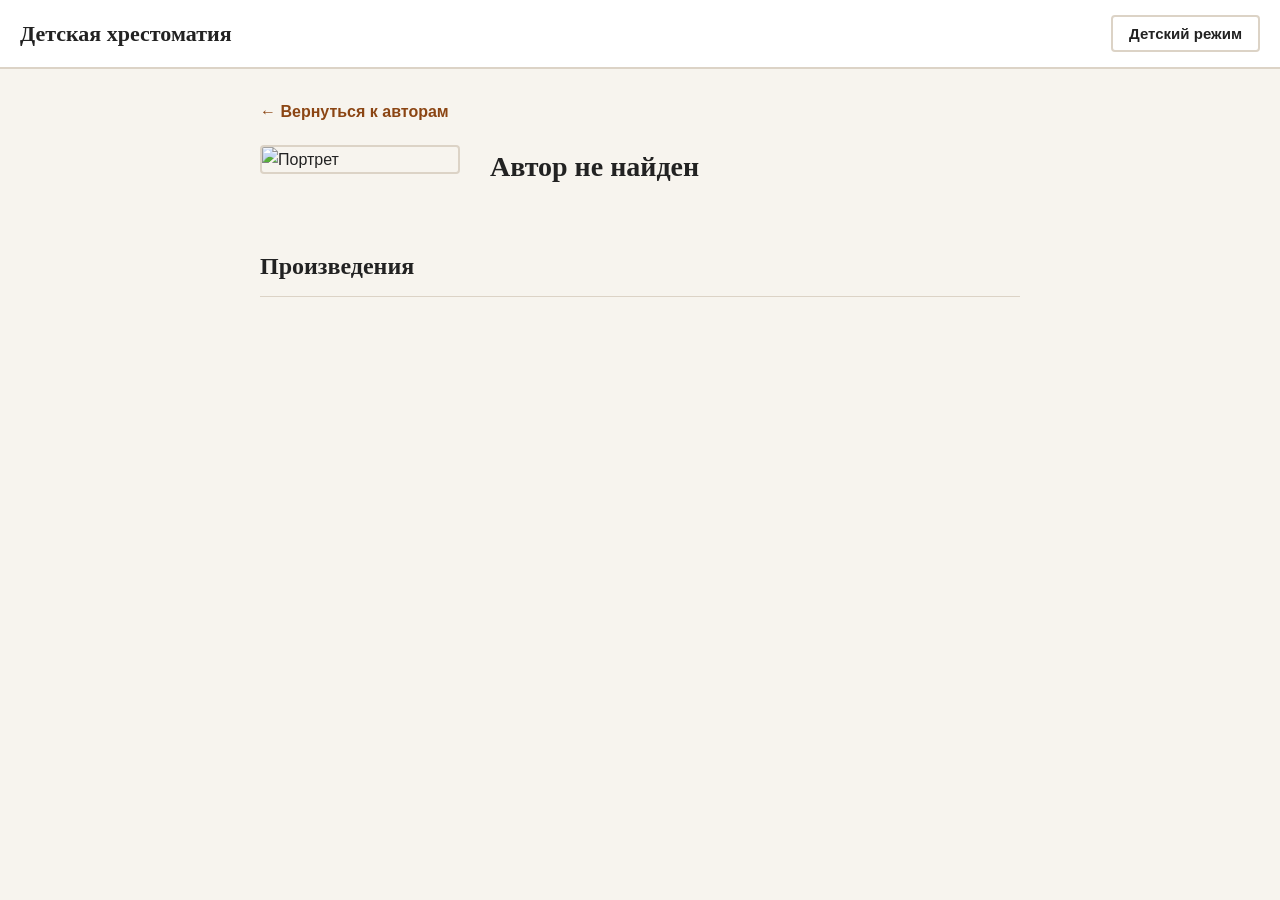
==== item.html @ 941e9855 "yyt" ====
<!DOCTYPE html>
<html lang="ru">
<head>
  <meta charset="UTF-8">
  <meta name="viewport" content="width=device-width, initial-scale=1.0">
  <title>Автор · Детская хрестоматия</title>
  <link rel="stylesheet" href="style.css">
</head>
<body>
  <header class="topbar">
    <a href="index.html" class="logo">Детская хрестоматия</a>
    <div class="topbar-actions">
      <button id="kidsToggle" class="btn btn-toggle">Детский режим</button>
    </div>
  </header>

  <main class="container writer-container">
    <a href="index.html" class="back-link">← Вернуться к авторам</a>

    <section class="writer-header">
      <img id="authorImg" src="" alt="Портрет" class="writer-portrait">
      <div class="writer-info">
        <h1 id="authorName"></h1>
        <p id="authorYears" class="writer-years"></p>
        <p id="authorBio" class="writer-bio"></p>
      </div>
    </section>

    <h2 class="works-title">Произведения</h2>
    <section id="authorWorks" class="catalog"></section>
  </main>

  <script src="core.js"></script>
  <script src="item.js"></script>
</body>
</html>
---- style.css ----
:root {
  --bg: #f7f4ee;
  --surface: #ffffff;
  --text: #222222;
  --muted: #666666;
  --accent: #8b4513;
  --accent-soft: #f4e8d8;
  --border: #dcd3c6;
  --radius: 4px;
  --font-body: 'Georgia', serif;
  --font-ui: 'Arial', sans-serif;
  --reader-size: 20px;
}

body.kids {
  --bg: #e6f2ff;
  --surface: #ffffff;
  --text: #1a1a1a;
  --muted: #444444;
  --accent: #d32f2f;
  --accent-soft: #ffebee;
  --border: #b3d4f0;
  --radius: 12px;
  --font-body: 'Comic Sans MS', sans-serif;
  --font-ui: 'Arial', sans-serif;
  --reader-size: 22px;
}

* { box-sizing: border-box; }
body {
  margin: 0;
  background-color: var(--bg);
  color: var(--text);
  font-family: var(--font-ui);
  line-height: 1.6;
}
a { text-decoration: none; color: inherit; }

.topbar {
  display: flex; align-items: center; justify-content: space-between;
  padding: 15px 20px; background: var(--surface);
  border-bottom: 2px solid var(--border); position: sticky; top: 0; z-index: 10;
}
.logo { font-family: var(--font-body); font-size: 22px; font-weight: bold; color: var(--text); }

.btn {
  font-family: var(--font-ui); font-size: 15px; padding: 8px 16px;
  border: 2px solid var(--border); background: var(--surface); color: var(--text);
  border-radius: var(--radius); cursor: pointer; transition: all .2s;
}
.btn:hover { border-color: var(--accent); }
.btn-primary { background: var(--accent); color: #fff; border-color: var(--accent); }
.btn-toggle { font-weight: bold; }
body.kids .btn-toggle { background: var(--accent-soft); border-color: var(--accent); }
.btn-round { width: 40px; height: 40px; border-radius: 50%; padding: 0; font-weight: bold; }

.container { max-width: 1000px; margin: 0 auto; padding: 30px 20px 60px; }

.hero { text-align: center; margin-bottom: 30px; }
.hero h1 { font-family: var(--font-body); font-size: 32px; margin: 10px 0; color: var(--text); }
.hero-sub { color: var(--muted); }

.authors-grid { display: grid; grid-template-columns: repeat(auto-fill, minmax(280px, 1fr)); gap: 20px; }
.author-card {
  display: flex; align-items: center; gap: 15px; background: var(--surface);
  border: 1px solid var(--border); border-radius: var(--radius); padding: 15px;
  transition: transform .2s;
}
.author-card:hover { transform: translateY(-2px); }
.author-thumb { width: 80px; height: 80px; border-radius: 50%; object-fit: cover; border: 2px solid var(--border); flex-shrink: 0; }
.author-card-info h2 { font-family: var(--font-body); font-size: 18px; margin: 0 0 5px; }
.author-card-info p { margin: 0; font-size: 14px; color: var(--muted); }

.catalog { display: grid; grid-template-columns: repeat(auto-fill, minmax(250px, 1fr)); gap: 20px; }
.card {
  display: block; background: var(--surface); border: 1px solid var(--border);
  border-radius: var(--radius); padding: 20px; color: var(--text);
  transition: transform .2s;
}
.card:hover { transform: translateY(-2px); border-color: var(--accent); }
.card-badge { display: inline-block; font-size: 12px; font-weight: bold; background: var(--accent-soft); color: var(--accent); padding: 4px 10px; border-radius: 4px; margin-bottom: 12px; }
.card-title { font-family: var(--font-body); font-size: 20px; margin: 0 0 8px; }
.card-desc { font-size: 14px; color: var(--muted); margin: 0; }

.writer-container { max-width: 800px; }
.back-link { display: inline-block; margin-bottom: 20px; color: var(--accent); font-weight: bold; }
.back-link:hover { text-decoration: underline; }
.writer-header { display: flex; gap: 30px; align-items: flex-start; margin-bottom: 40px; }
.writer-portrait { width: 200px; height: auto; border-radius: var(--radius); border: 2px solid var(--border); flex-shrink: 0; }
.writer-info h1 { font-family: var(--font-body); font-size: 28px; margin-top: 0; margin-bottom: 10px; }
.writer-years { font-size: 18px; color: var(--muted); margin-bottom: 15px; font-style: italic; }
.writer-bio { font-size: 16px; line-height: 1.7; text-indent: 1.5em; }
.works-title { font-family: var(--font-body); font-size: 24px; margin-top: 30px; margin-bottom: 20px; border-bottom: 1px solid var(--border); padding-bottom: 10px; }

.reader-container { max-width: 720px; }
.reader { background: var(--surface); border: 1px solid var(--border); border-radius: var(--radius); padding: 40px; }
.reader h1 { font-family: var(--font-body); font-size: 30px; margin: 0 0 10px; text-align: center; }
.reader-author { font-size: 18px; color: var(--muted); margin: 0 0 5px; font-style: italic; text-align: center; }
.reader-meta { font-size: 14px; color: var(--accent); margin: 0 0 25px; text-align: center; font-weight: bold; text-transform: uppercase; }
.reader-toolbar { display: flex; flex-wrap: wrap; gap: 10px; align-items: center; padding: 15px 0; border-top: 1px solid var(--border); border-bottom: 1px solid var(--border); margin-bottom: 30px; }
.font-controls { margin-left: auto; display: flex; gap: 8px; }
.reader-text { font-family: var(--font-body); font-size: var(--reader-size); line-height: 1.8; white-space: pre-wrap; }
.reader-text p { margin: 0 0 1.2em; text-indent: 1.5em; }
body.kids .reader-text p { text-indent: 0; }
.reader-text.poem { text-indent: 0; text-align: left; padding-left: 20px; }
.reader-text.poem p { text-indent: 0; margin: 0 0 0.5em; }
.questions { margin-top: 40px; padding-top: 20px; border-top: 1px solid var(--border); }
.questions h2 { font-family: var(--font-body); font-size: 22px; margin: 0 0 15px; }
.questions ol { padding-left: 20px; }
.questions li { font-size: 16px; line-height: 1.6; margin-bottom: 10px; }
.reader-footer { text-align: center; margin-top: 40px; }
.hidden { display: none; }

@media (max-width: 600px) {
  .writer-header { flex-direction: column; align-items: center; text-align: center; }
  .writer-bio { text-indent: 0; text-align: left; }
  .writer-portrait { width: 160px; }
  .reader { padding: 20px; }
}
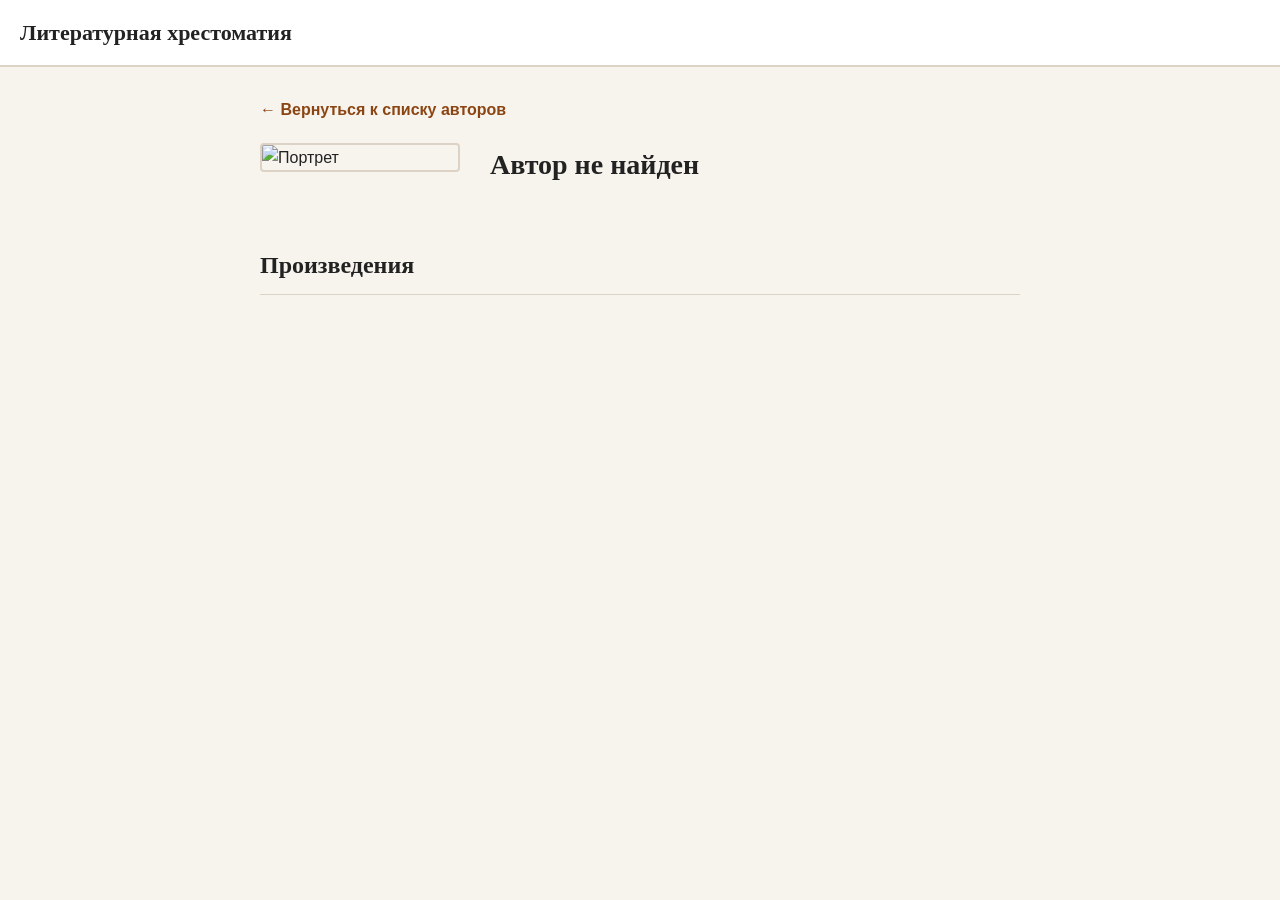
==== commit 12a3e3fb: "Update item.html" ====
--- a/item.html
+++ b/item.html
@@ -3,19 +3,16 @@
 <head>
   <meta charset="UTF-8">
   <meta name="viewport" content="width=device-width, initial-scale=1.0">
-  <title>Автор · Детская хрестоматия</title>
+  <title>Автор · Литературная хрестоматия</title>
   <link rel="stylesheet" href="style.css">
 </head>
 <body>
   <header class="topbar">
-    <a href="index.html" class="logo">Детская хрестоматия</a>
-    <div class="topbar-actions">
-      <button id="kidsToggle" class="btn btn-toggle">Детский режим</button>
-    </div>
+    <a href="index.html" class="logo">Литературная хрестоматия</a>
   </header>
 
   <main class="container writer-container">
-    <a href="index.html" class="back-link">← Вернуться к авторам</a>
+    <a href="index.html" class="back-link">← Вернуться к списку авторов</a>
 
     <section class="writer-header">
       <img id="authorImg" src="" alt="Портрет" class="writer-portrait">
@@ -33,4 +30,4 @@
   <script src="core.js"></script>
   <script src="item.js"></script>
 </body>
-</html>+</html>
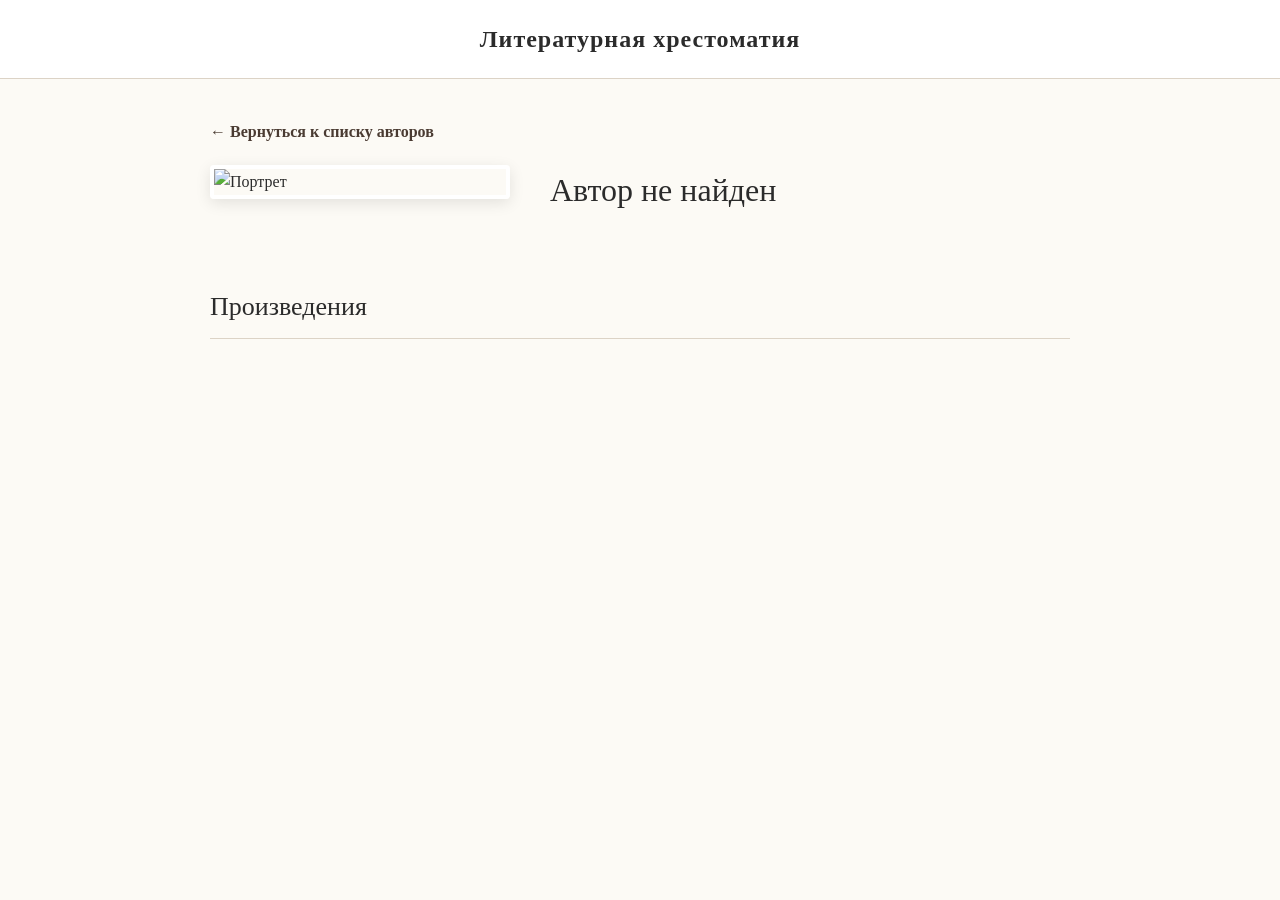
==== commit 4ca2b7da: "Update item.html" ====
--- a/item.html
+++ b/item.html
@@ -30,4 +30,4 @@
   <script src="core.js"></script>
   <script src="item.js"></script>
 </body>
-</html>
+</html>
--- a/style.css
+++ b/style.css
@@ -1,29 +1,15 @@
 :root {
-  --bg: #f7f4ee;
+  --bg: #fcfaf5;
   --surface: #ffffff;
-  --text: #222222;
-  --muted: #666666;
-  --accent: #8b4513;
-  --accent-soft: #f4e8d8;
+  --text: #2b2b2b;
+  --muted: #6b6b6b;
+  --accent: #4a3b32;
+  --accent-soft: #f2ebe1;
   --border: #dcd3c6;
   --radius: 4px;
-  --font-body: 'Georgia', serif;
-  --font-ui: 'Arial', sans-serif;
+  --font-body: 'Palatino Linotype', 'Book Antiqua', 'Georgia', serif;
+  --font-ui: 'Palatino Linotype', 'Book Antiqua', 'Georgia', serif;
   --reader-size: 20px;
-}
-
-body.kids {
-  --bg: #e6f2ff;
-  --surface: #ffffff;
-  --text: #1a1a1a;
-  --muted: #444444;
-  --accent: #d32f2f;
-  --accent-soft: #ffebee;
-  --border: #b3d4f0;
-  --radius: 12px;
-  --font-body: 'Comic Sans MS', sans-serif;
-  --font-ui: 'Arial', sans-serif;
-  --reader-size: 22px;
 }
 
 * { box-sizing: border-box; }
@@ -37,84 +23,89 @@
 a { text-decoration: none; color: inherit; }
 
 .topbar {
-  display: flex; align-items: center; justify-content: space-between;
-  padding: 15px 20px; background: var(--surface);
-  border-bottom: 2px solid var(--border); position: sticky; top: 0; z-index: 10;
+  display: flex; align-items: center; justify-content: center;
+  padding: 20px; background: var(--surface);
+  border-bottom: 1px solid var(--border);
 }
-.logo { font-family: var(--font-body); font-size: 22px; font-weight: bold; color: var(--text); }
+.logo { font-family: var(--font-body); font-size: 24px; font-weight: bold; color: var(--text); letter-spacing: 1px; }
 
-.btn {
-  font-family: var(--font-ui); font-size: 15px; padding: 8px 16px;
-  border: 2px solid var(--border); background: var(--surface); color: var(--text);
-  border-radius: var(--radius); cursor: pointer; transition: all .2s;
+.container { max-width: 1000px; margin: 0 auto; padding: 40px 20px 60px; }
+
+.hero { text-align: center; margin-bottom: 40px; }
+.hero h1 { font-family: var(--font-body); font-size: 36px; margin: 10px 0; color: var(--text); font-weight: normal; }
+.hero-sub { color: var(--muted); font-style: italic; font-size: 18px; }
+
+.authors-grid { display: grid; grid-template-columns: repeat(auto-fill, minmax(300px, 1fr)); gap: 20px; }
+.author-card {
+  display: flex; align-items: center; gap: 20px; background: var(--surface);
+  border: 1px solid var(--border); border-radius: var(--radius); padding: 15px;
+  transition: box-shadow .2s, transform .2s;
 }
-.btn:hover { border-color: var(--accent); }
-.btn-primary { background: var(--accent); color: #fff; border-color: var(--accent); }
-.btn-toggle { font-weight: bold; }
-body.kids .btn-toggle { background: var(--accent-soft); border-color: var(--accent); }
-.btn-round { width: 40px; height: 40px; border-radius: 50%; padding: 0; font-weight: bold; }
-
-.container { max-width: 1000px; margin: 0 auto; padding: 30px 20px 60px; }
-
-.hero { text-align: center; margin-bottom: 30px; }
-.hero h1 { font-family: var(--font-body); font-size: 32px; margin: 10px 0; color: var(--text); }
-.hero-sub { color: var(--muted); }
-
-.authors-grid { display: grid; grid-template-columns: repeat(auto-fill, minmax(280px, 1fr)); gap: 20px; }
-.author-card {
-  display: flex; align-items: center; gap: 15px; background: var(--surface);
-  border: 1px solid var(--border); border-radius: var(--radius); padding: 15px;
-  transition: transform .2s;
-}
-.author-card:hover { transform: translateY(-2px); }
-.author-thumb { width: 80px; height: 80px; border-radius: 50%; object-fit: cover; border: 2px solid var(--border); flex-shrink: 0; }
-.author-card-info h2 { font-family: var(--font-body); font-size: 18px; margin: 0 0 5px; }
+.author-card:hover { transform: translateY(-2px); box-shadow: 0 4px 12px rgba(0,0,0,0.05); }
+.author-thumb { width: 80px; height: 80px; border-radius: 50%; object-fit: cover; border: 1px solid var(--border); flex-shrink: 0; }
+.author-card-info h2 { font-family: var(--font-body); font-size: 20px; margin: 0 0 5px; font-weight: normal; }
 .author-card-info p { margin: 0; font-size: 14px; color: var(--muted); }
 
-.catalog { display: grid; grid-template-columns: repeat(auto-fill, minmax(250px, 1fr)); gap: 20px; }
+.catalog { display: grid; grid-template-columns: repeat(auto-fill, minmax(280px, 1fr)); gap: 20px; }
 .card {
   display: block; background: var(--surface); border: 1px solid var(--border);
   border-radius: var(--radius); padding: 20px; color: var(--text);
-  transition: transform .2s;
+  transition: box-shadow .2s, transform .2s;
 }
-.card:hover { transform: translateY(-2px); border-color: var(--accent); }
-.card-badge { display: inline-block; font-size: 12px; font-weight: bold; background: var(--accent-soft); color: var(--accent); padding: 4px 10px; border-radius: 4px; margin-bottom: 12px; }
-.card-title { font-family: var(--font-body); font-size: 20px; margin: 0 0 8px; }
-.card-desc { font-size: 14px; color: var(--muted); margin: 0; }
+.card:hover { transform: translateY(-2px); box-shadow: 0 4px 12px rgba(0,0,0,0.05); }
+.card-badge { display: inline-block; font-size: 13px; font-weight: bold; background: var(--accent-soft); color: var(--accent); padding: 4px 10px; border-radius: 2px; margin-bottom: 12px; font-family: var(--font-ui); }
+.card-title { font-family: var(--font-body); font-size: 22px; margin: 0 0 8px; font-weight: normal; }
+.card-desc { font-size: 15px; color: var(--muted); margin: 0; }
 
-.writer-container { max-width: 800px; }
-.back-link { display: inline-block; margin-bottom: 20px; color: var(--accent); font-weight: bold; }
+.writer-container { max-width: 900px; }
+.back-link { display: inline-block; margin-bottom: 20px; color: var(--accent); font-weight: bold; font-family: var(--font-ui); font-size: 16px; }
 .back-link:hover { text-decoration: underline; }
-.writer-header { display: flex; gap: 30px; align-items: flex-start; margin-bottom: 40px; }
-.writer-portrait { width: 200px; height: auto; border-radius: var(--radius); border: 2px solid var(--border); flex-shrink: 0; }
-.writer-info h1 { font-family: var(--font-body); font-size: 28px; margin-top: 0; margin-bottom: 10px; }
-.writer-years { font-size: 18px; color: var(--muted); margin-bottom: 15px; font-style: italic; }
-.writer-bio { font-size: 16px; line-height: 1.7; text-indent: 1.5em; }
-.works-title { font-family: var(--font-body); font-size: 24px; margin-top: 30px; margin-bottom: 20px; border-bottom: 1px solid var(--border); padding-bottom: 10px; }
 
-.reader-container { max-width: 720px; }
-.reader { background: var(--surface); border: 1px solid var(--border); border-radius: var(--radius); padding: 40px; }
-.reader h1 { font-family: var(--font-body); font-size: 30px; margin: 0 0 10px; text-align: center; }
+.writer-header { display: flex; gap: 40px; align-items: flex-start; margin-bottom: 50px; }
+/* Увеличенный портрет автора */
+.writer-portrait { width: 300px; height: auto; border-radius: var(--radius); border: 4px solid var(--surface); box-shadow: 0 4px 15px rgba(0,0,0,0.1); flex-shrink: 0; object-fit: cover; }
+.writer-info h1 { font-family: var(--font-body); font-size: 32px; margin-top: 0; margin-bottom: 10px; font-weight: normal; }
+.writer-years { font-size: 18px; color: var(--muted); margin-bottom: 20px; font-style: italic; }
+.writer-bio { font-size: 17px; line-height: 1.8; text-indent: 1.5em; text-align: justify; }
+.works-title { font-family: var(--font-body); font-size: 26px; margin-top: 30px; margin-bottom: 20px; border-bottom: 1px solid var(--border); padding-bottom: 10px; font-weight: normal; }
+
+.reader-container { max-width: 780px; }
+.reader { background: var(--surface); border: 1px solid var(--border); border-radius: var(--radius); padding: 50px; box-shadow: 0 4px 20px rgba(0,0,0,0.03); }
+.reader h1 { font-family: var(--font-body); font-size: 34px; margin: 0 0 10px; text-align: center; font-weight: normal; }
 .reader-author { font-size: 18px; color: var(--muted); margin: 0 0 5px; font-style: italic; text-align: center; }
-.reader-meta { font-size: 14px; color: var(--accent); margin: 0 0 25px; text-align: center; font-weight: bold; text-transform: uppercase; }
-.reader-toolbar { display: flex; flex-wrap: wrap; gap: 10px; align-items: center; padding: 15px 0; border-top: 1px solid var(--border); border-bottom: 1px solid var(--border); margin-bottom: 30px; }
-.font-controls { margin-left: auto; display: flex; gap: 8px; }
-.reader-text { font-family: var(--font-body); font-size: var(--reader-size); line-height: 1.8; white-space: pre-wrap; }
+.reader-meta { font-size: 14px; color: var(--accent); margin: 0 0 30px; text-align: center; font-weight: bold; text-transform: uppercase; letter-spacing: 1px; }
+
+.reader-toolbar { display: flex; justify-content: flex-end; align-items: center; padding: 10px 0; border-top: 1px solid var(--border); border-bottom: 1px solid var(--border); margin-bottom: 30px; }
+.font-controls { display: flex; gap: 8px; }
+.btn { background: none; border: 1px solid var(--border); color: var(--text); cursor: pointer; font-family: var(--font-ui); font-size: 14px; padding: 6px 12px; border-radius: var(--radius); }
+.btn-round { width: 36px; height: 36px; border-radius: 50%; padding: 0; font-weight: bold; display: flex; align-items: center; justify-content: center; }
+.btn:hover { background: var(--accent-soft); border-color: var(--accent); }
+
+.reader-text { font-family: var(--font-body); font-size: var(--reader-size); line-height: 1.9; white-space: pre-wrap; text-align: justify; }
 .reader-text p { margin: 0 0 1.2em; text-indent: 1.5em; }
-body.kids .reader-text p { text-indent: 0; }
 .reader-text.poem { text-indent: 0; text-align: left; padding-left: 20px; }
-.reader-text.poem p { text-indent: 0; margin: 0 0 0.5em; }
-.questions { margin-top: 40px; padding-top: 20px; border-top: 1px solid var(--border); }
-.questions h2 { font-family: var(--font-body); font-size: 22px; margin: 0 0 15px; }
+.reader-text.poem p { text-indent: 0; margin: 0 0 0.5em; text-align: left; }
+
+.questions { margin-top: 50px; padding-top: 20px; border-top: 1px solid var(--border); }
+.questions h2 { font-family: var(--font-body); font-size: 24px; margin: 0 0 15px; font-weight: normal; }
 .questions ol { padding-left: 20px; }
 .questions li { font-size: 16px; line-height: 1.6; margin-bottom: 10px; }
-.reader-footer { text-align: center; margin-top: 40px; }
+
+/* Навигация сверху и снизу */
+.reader-nav-top { display: flex; justify-content: space-between; margin-bottom: 20px; flex-wrap: wrap; gap: 10px; }
+.reader-nav-bottom { display: flex; justify-content: space-between; margin-top: 50px; border-top: 1px solid var(--border); padding-top: 20px; flex-wrap: wrap; gap: 10px; }
+.reader-nav-bottom .back-link, .reader-nav-top .back-link { margin-bottom: 0; }
+
 .hidden { display: none; }
 
 @media (max-width: 600px) {
+  .topbar { padding: 15px; }
+  .logo { font-size: 20px; }
+  .hero h1 { font-size: 28px; }
   .writer-header { flex-direction: column; align-items: center; text-align: center; }
   .writer-bio { text-indent: 0; text-align: left; }
-  .writer-portrait { width: 160px; }
+  .writer-portrait { width: 220px; } /* Чуть меньше на мобильных, но всё еще крупный */
   .reader { padding: 20px; }
-}
-
+  .reader h1 { font-size: 26px; }
+  .reader-nav-top, .reader-nav-bottom { flex-direction: column; align-items: center; }
+                    }
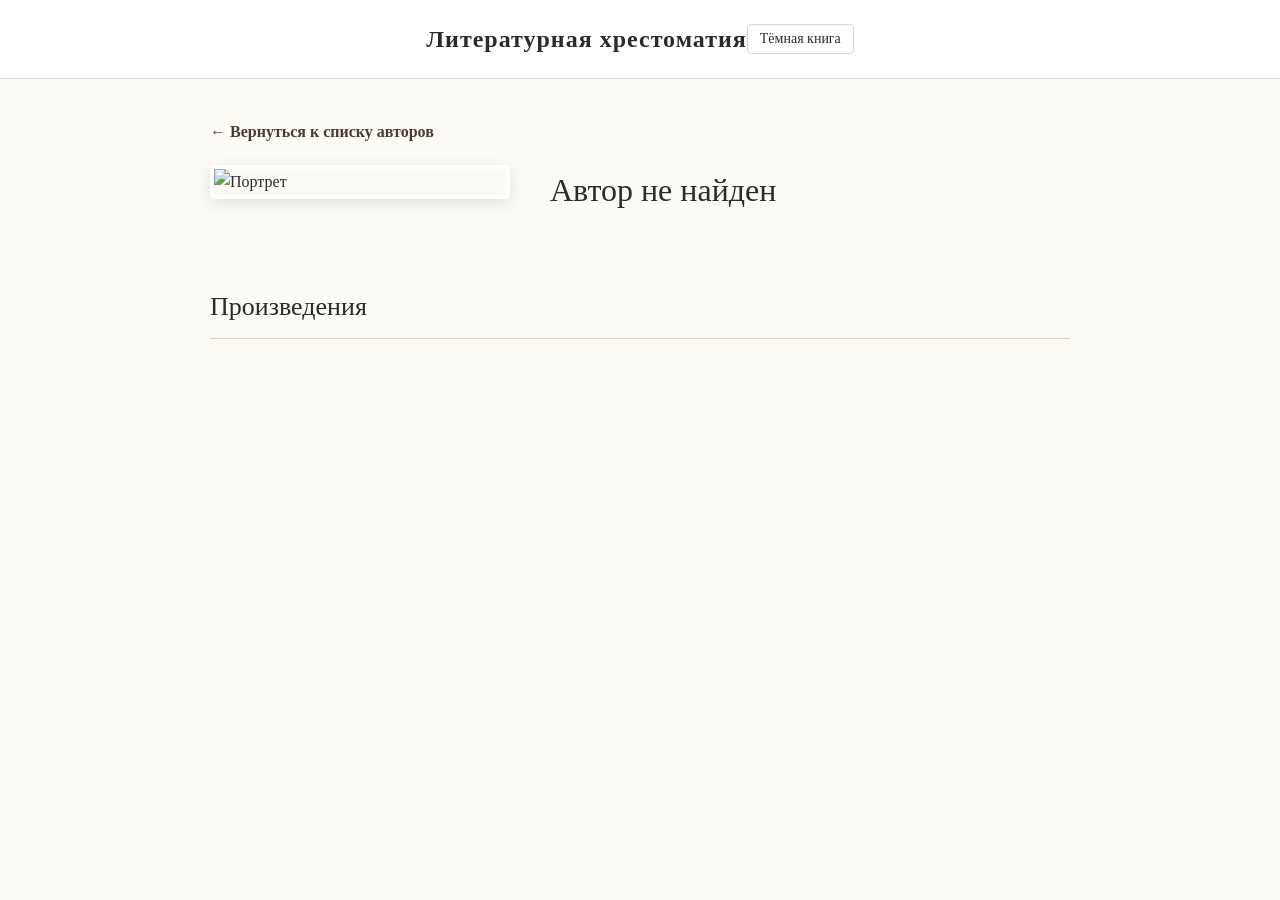
==== commit 4189c49f: "Update item.html" ====
--- a/item.html
+++ b/item.html
@@ -9,6 +9,9 @@
 <body>
   <header class="topbar">
     <a href="index.html" class="logo">Литературная хрестоматия</a>
+    <div class="topbar-actions">
+      <button id="themeToggle" class="btn btn-toggle">Тёмная книга</button>
+    </div>
   </header>
 
   <main class="container writer-container">
@@ -30,4 +33,4 @@
   <script src="core.js"></script>
   <script src="item.js"></script>
 </body>
-</html>+</html>
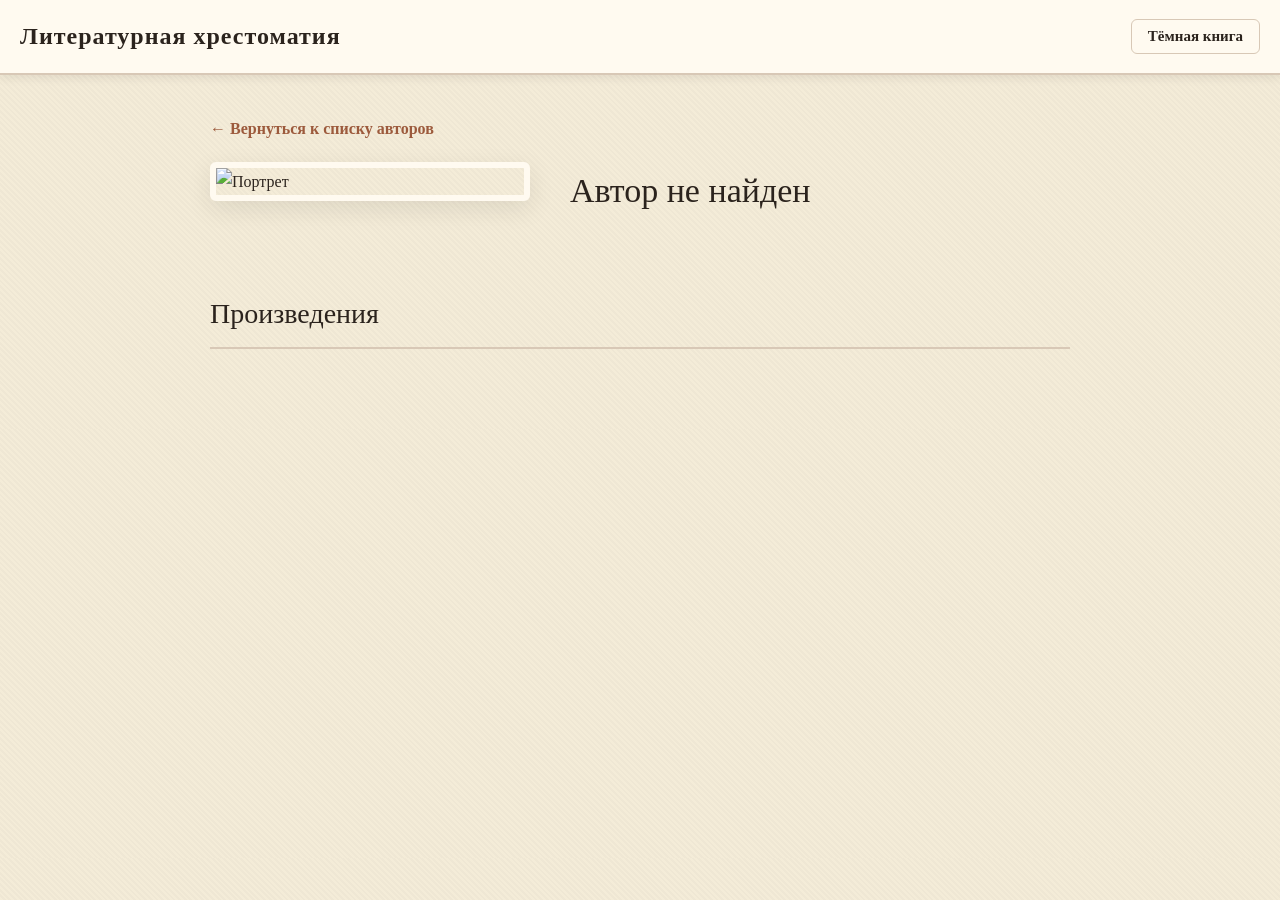
==== commit 1d90ced8: "Update item.html" ====
--- a/item.html
+++ b/item.html
@@ -33,4 +33,4 @@
   <script src="core.js"></script>
   <script src="item.js"></script>
 </body>
-</html>
+          </html>
--- a/style.css
+++ b/style.css
@@ -1,111 +1,145 @@
 :root {
-  --bg: #fcfaf5;
-  --surface: #ffffff;
-  --text: #2b2b2b;
-  --muted: #6b6b6b;
-  --accent: #4a3b32;
-  --accent-soft: #f2ebe1;
-  --border: #dcd3c6;
-  --radius: 4px;
+  /* Светлая тема (уютная библиотека) */
+  --bg: #f4ecd8;
+  --bg-pattern: repeating-linear-gradient(45deg, rgba(0,0,0,0.02) 0, rgba(0,0,0,0.02) 2px, transparent 2px, transparent 4px);
+  --surface: #fffaf0;
+  --text: #2b231d;
+  --muted: #7a6b5d;
+  --accent: #9c5a3c;
+  --accent-soft: #ebdcd0;
+  --border: #d8c8b6;
+  --shadow: rgba(43, 35, 29, 0.1);
+  
+  --radius: 6px;
   --font-body: 'Palatino Linotype', 'Book Antiqua', 'Georgia', serif;
   --font-ui: 'Palatino Linotype', 'Book Antiqua', 'Georgia', serif;
   --reader-size: 20px;
+}
+
+body.dark-theme {
+  /* Темная тема (вечернее чтение при свечах) */
+  --bg: #1c1815;
+  --bg-pattern: none;
+  --surface: #2a2420;
+  --text: #f0e6d8;
+  --muted: #a69888;
+  --accent: #dca86a;
+  --accent-soft: #3d332b;
+  --border: #4a3f36;
+  --shadow: rgba(0, 0, 0, 0.5);
 }
 
 * { box-sizing: border-box; }
 body {
   margin: 0;
   background-color: var(--bg);
+  background-image: var(--bg-pattern);
   color: var(--text);
   font-family: var(--font-ui);
-  line-height: 1.6;
+  line-height: 1.7;
+  transition: background-color 0.4s, color 0.4s;
 }
 a { text-decoration: none; color: inherit; }
 
 .topbar {
-  display: flex; align-items: center; justify-content: center;
-  padding: 20px; background: var(--surface);
-  border-bottom: 1px solid var(--border);
+  display: flex; align-items: center; justify-content: space-between;
+  padding: 16px 20px; background: var(--surface);
+  border-bottom: 2px solid var(--border);
+  box-shadow: 0 2px 10px var(--shadow);
+  position: sticky; top: 0; z-index: 10;
+  transition: background-color 0.4s, border-color 0.4s;
 }
 .logo { font-family: var(--font-body); font-size: 24px; font-weight: bold; color: var(--text); letter-spacing: 1px; }
+
+.btn {
+  font-family: var(--font-ui); font-size: 15px; padding: 8px 16px;
+  border: 1px solid var(--border); background: var(--surface); color: var(--text);
+  border-radius: var(--radius); cursor: pointer; transition: all 0.2s;
+}
+.btn:hover { border-color: var(--accent); color: var(--accent); }
+.btn-toggle { font-weight: bold; }
+.btn-round { width: 40px; height: 40px; border-radius: 50%; padding: 0; font-weight: bold; }
 
 .container { max-width: 1000px; margin: 0 auto; padding: 40px 20px 60px; }
 
 .hero { text-align: center; margin-bottom: 40px; }
-.hero h1 { font-family: var(--font-body); font-size: 36px; margin: 10px 0; color: var(--text); font-weight: normal; }
+.hero h1 { font-family: var(--font-body); font-size: 36px; margin: 10px 0; font-weight: normal; color: var(--text); }
 .hero-sub { color: var(--muted); font-style: italic; font-size: 18px; }
 
-.authors-grid { display: grid; grid-template-columns: repeat(auto-fill, minmax(300px, 1fr)); gap: 20px; }
+.authors-grid { display: grid; grid-template-columns: repeat(auto-fill, minmax(320px, 1fr)); gap: 25px; }
 .author-card {
   display: flex; align-items: center; gap: 20px; background: var(--surface);
-  border: 1px solid var(--border); border-radius: var(--radius); padding: 15px;
-  transition: box-shadow .2s, transform .2s;
+  border: 1px solid var(--border); border-left: 5px solid var(--accent); 
+  border-radius: var(--radius); padding: 20px;
+  transition: box-shadow 0.3s, transform 0.3s;
+  box-shadow: 0 4px 6px var(--shadow);
 }
-.author-card:hover { transform: translateY(-2px); box-shadow: 0 4px 12px rgba(0,0,0,0.05); }
-.author-thumb { width: 80px; height: 80px; border-radius: 50%; object-fit: cover; border: 1px solid var(--border); flex-shrink: 0; }
-.author-card-info h2 { font-family: var(--font-body); font-size: 20px; margin: 0 0 5px; font-weight: normal; }
-.author-card-info p { margin: 0; font-size: 14px; color: var(--muted); }
+.author-card:hover { transform: translateY(-3px); box-shadow: 0 8px 20px var(--shadow); }
+.author-thumb { width: 90px; height: 90px; border-radius: 50%; object-fit: cover; border: 2px solid var(--border); flex-shrink: 0; }
+.author-card-info h2 { font-family: var(--font-body); font-size: 22px; margin: 0 0 5px; font-weight: normal; color: var(--text); }
+.author-card-info p { margin: 0; font-size: 15px; color: var(--muted); font-style: italic; }
 
-.catalog { display: grid; grid-template-columns: repeat(auto-fill, minmax(280px, 1fr)); gap: 20px; }
+.catalog { display: grid; grid-template-columns: repeat(auto-fill, minmax(280px, 1fr)); gap: 25px; }
 .card {
-  display: block; background: var(--surface); border: 1px solid var(--border);
+  display: flex; flex-direction: column; background: var(--surface); 
+  border: 1px solid var(--border); border-top: 4px solid var(--accent);
   border-radius: var(--radius); padding: 20px; color: var(--text);
-  transition: box-shadow .2s, transform .2s;
+  box-shadow: 0 4px 6px var(--shadow);
+  transition: box-shadow 0.3s, transform 0.3s;
 }
-.card:hover { transform: translateY(-2px); box-shadow: 0 4px 12px rgba(0,0,0,0.05); }
-.card-badge { display: inline-block; font-size: 13px; font-weight: bold; background: var(--accent-soft); color: var(--accent); padding: 4px 10px; border-radius: 2px; margin-bottom: 12px; font-family: var(--font-ui); }
-.card-title { font-family: var(--font-body); font-size: 22px; margin: 0 0 8px; font-weight: normal; }
-.card-desc { font-size: 15px; color: var(--muted); margin: 0; }
+.card:hover { transform: translateY(-3px); box-shadow: 0 8px 20px var(--shadow); }
+.card-badge { 
+  display: inline-block; font-size: 12px; font-weight: bold; 
+  background: var(--accent-soft); color: var(--accent); 
+  padding: 5px 12px; border-radius: 20px; margin-bottom: 15px; 
+  align-self: flex-start; text-transform: uppercase; letter-spacing: 0.5px;
+}
+.card-title { font-family: var(--font-body); font-size: 22px; margin: 0 0 10px; font-weight: normal; }
+.card-desc { font-size: 15px; color: var(--muted); margin: 0; line-height: 1.5; flex-grow: 1; }
 
 .writer-container { max-width: 900px; }
 .back-link { display: inline-block; margin-bottom: 20px; color: var(--accent); font-weight: bold; font-family: var(--font-ui); font-size: 16px; }
 .back-link:hover { text-decoration: underline; }
 
 .writer-header { display: flex; gap: 40px; align-items: flex-start; margin-bottom: 50px; }
-/* Увеличенный портрет автора */
-.writer-portrait { width: 300px; height: auto; border-radius: var(--radius); border: 4px solid var(--surface); box-shadow: 0 4px 15px rgba(0,0,0,0.1); flex-shrink: 0; object-fit: cover; }
-.writer-info h1 { font-family: var(--font-body); font-size: 32px; margin-top: 0; margin-bottom: 10px; font-weight: normal; }
+.writer-portrait { width: 320px; height: auto; border-radius: var(--radius); border: 6px solid var(--surface); box-shadow: 0 8px 25px var(--shadow); flex-shrink: 0; object-fit: cover; }
+.writer-info h1 { font-family: var(--font-body); font-size: 34px; margin-top: 0; margin-bottom: 10px; font-weight: normal; color: var(--text); }
 .writer-years { font-size: 18px; color: var(--muted); margin-bottom: 20px; font-style: italic; }
 .writer-bio { font-size: 17px; line-height: 1.8; text-indent: 1.5em; text-align: justify; }
-.works-title { font-family: var(--font-body); font-size: 26px; margin-top: 30px; margin-bottom: 20px; border-bottom: 1px solid var(--border); padding-bottom: 10px; font-weight: normal; }
+.works-title { font-family: var(--font-body); font-size: 28px; margin-top: 30px; margin-bottom: 20px; border-bottom: 2px solid var(--border); padding-bottom: 10px; font-weight: normal; }
 
-.reader-container { max-width: 780px; }
-.reader { background: var(--surface); border: 1px solid var(--border); border-radius: var(--radius); padding: 50px; box-shadow: 0 4px 20px rgba(0,0,0,0.03); }
-.reader h1 { font-family: var(--font-body); font-size: 34px; margin: 0 0 10px; text-align: center; font-weight: normal; }
-.reader-author { font-size: 18px; color: var(--muted); margin: 0 0 5px; font-style: italic; text-align: center; }
-.reader-meta { font-size: 14px; color: var(--accent); margin: 0 0 30px; text-align: center; font-weight: bold; text-transform: uppercase; letter-spacing: 1px; }
+.reader-container { max-width: 800px; }
+.reader { background: var(--surface); border: 1px solid var(--border); border-radius: var(--radius); padding: 60px; box-shadow: 0 10px 30px var(--shadow); }
+.reader h1 { font-family: var(--font-body); font-size: 38px; margin: 0 0 10px; text-align: center; font-weight: normal; color: var(--text); }
+.reader-author { font-size: 20px; color: var(--muted); margin: 0 0 5px; font-style: italic; text-align: center; }
+.reader-meta { font-size: 14px; color: var(--accent); margin: 0 0 40px; text-align: center; font-weight: bold; text-transform: uppercase; letter-spacing: 2px; }
 
-.reader-toolbar { display: flex; justify-content: flex-end; align-items: center; padding: 10px 0; border-top: 1px solid var(--border); border-bottom: 1px solid var(--border); margin-bottom: 30px; }
-.font-controls { display: flex; gap: 8px; }
-.btn { background: none; border: 1px solid var(--border); color: var(--text); cursor: pointer; font-family: var(--font-ui); font-size: 14px; padding: 6px 12px; border-radius: var(--radius); }
-.btn-round { width: 36px; height: 36px; border-radius: 50%; padding: 0; font-weight: bold; display: flex; align-items: center; justify-content: center; }
-.btn:hover { background: var(--accent-soft); border-color: var(--accent); }
+.reader-toolbar { display: flex; justify-content: flex-end; align-items: center; padding: 10px 0; border-bottom: 1px solid var(--border); margin-bottom: 40px; }
+.font-controls { display: flex; gap: 10px; }
 
-.reader-text { font-family: var(--font-body); font-size: var(--reader-size); line-height: 1.9; white-space: pre-wrap; text-align: justify; }
-.reader-text p { margin: 0 0 1.2em; text-indent: 1.5em; }
-.reader-text.poem { text-indent: 0; text-align: left; padding-left: 20px; }
-.reader-text.poem p { text-indent: 0; margin: 0 0 0.5em; text-align: left; }
+.reader-text { font-family: var(--font-body); font-size: var(--reader-size); line-height: 2; white-space: pre-wrap; text-align: justify; }
+.reader-text p { margin: 0 0 1.5em; text-indent: 2em; }
+.reader-text.poem { text-indent: 0; text-align: left; padding-left: 20px; font-style: italic; }
+.reader-text.poem p { text-indent: 0; margin: 0 0 0.8em; text-align: left; }
 
-.questions { margin-top: 50px; padding-top: 20px; border-top: 1px solid var(--border); }
-.questions h2 { font-family: var(--font-body); font-size: 24px; margin: 0 0 15px; font-weight: normal; }
-.questions ol { padding-left: 20px; }
-.questions li { font-size: 16px; line-height: 1.6; margin-bottom: 10px; }
+.questions { margin-top: 60px; padding: 30px; background: var(--accent-soft); border-radius: var(--radius); }
+.questions h2 { font-family: var(--font-body); font-size: 24px; margin: 0 0 20px; font-weight: normal; color: var(--accent); }
+.questions ol { padding-left: 20px; margin: 0; }
+.questions li { font-size: 16px; line-height: 1.6; margin-bottom: 15px; color: var(--text); }
 
-/* Навигация сверху и снизу */
-.reader-nav-top { display: flex; justify-content: space-between; margin-bottom: 20px; flex-wrap: wrap; gap: 10px; }
-.reader-nav-bottom { display: flex; justify-content: space-between; margin-top: 50px; border-top: 1px solid var(--border); padding-top: 20px; flex-wrap: wrap; gap: 10px; }
+.reader-nav-top { display: flex; justify-content: space-between; margin-bottom: 30px; flex-wrap: wrap; gap: 15px; }
+.reader-nav-bottom { display: flex; justify-content: space-between; margin-top: 60px; border-top: 1px solid var(--border); padding-top: 30px; flex-wrap: wrap; gap: 15px; }
 .reader-nav-bottom .back-link, .reader-nav-top .back-link { margin-bottom: 0; }
 
 .hidden { display: none; }
 
-@media (max-width: 600px) {
-  .topbar { padding: 15px; }
-  .logo { font-size: 20px; }
+@media (max-width: 768px) {
+  .topbar { padding: 15px; flex-direction: column; gap: 15px; }
   .hero h1 { font-size: 28px; }
   .writer-header { flex-direction: column; align-items: center; text-align: center; }
   .writer-bio { text-indent: 0; text-align: left; }
-  .writer-portrait { width: 220px; } /* Чуть меньше на мобильных, но всё еще крупный */
-  .reader { padding: 20px; }
-  .reader h1 { font-size: 26px; }
+  .writer-portrait { width: 100%; max-width: 300px; } 
+  .reader { padding: 25px; }
+  .reader h1 { font-size: 28px; }
   .reader-nav-top, .reader-nav-bottom { flex-direction: column; align-items: center; }
                     }
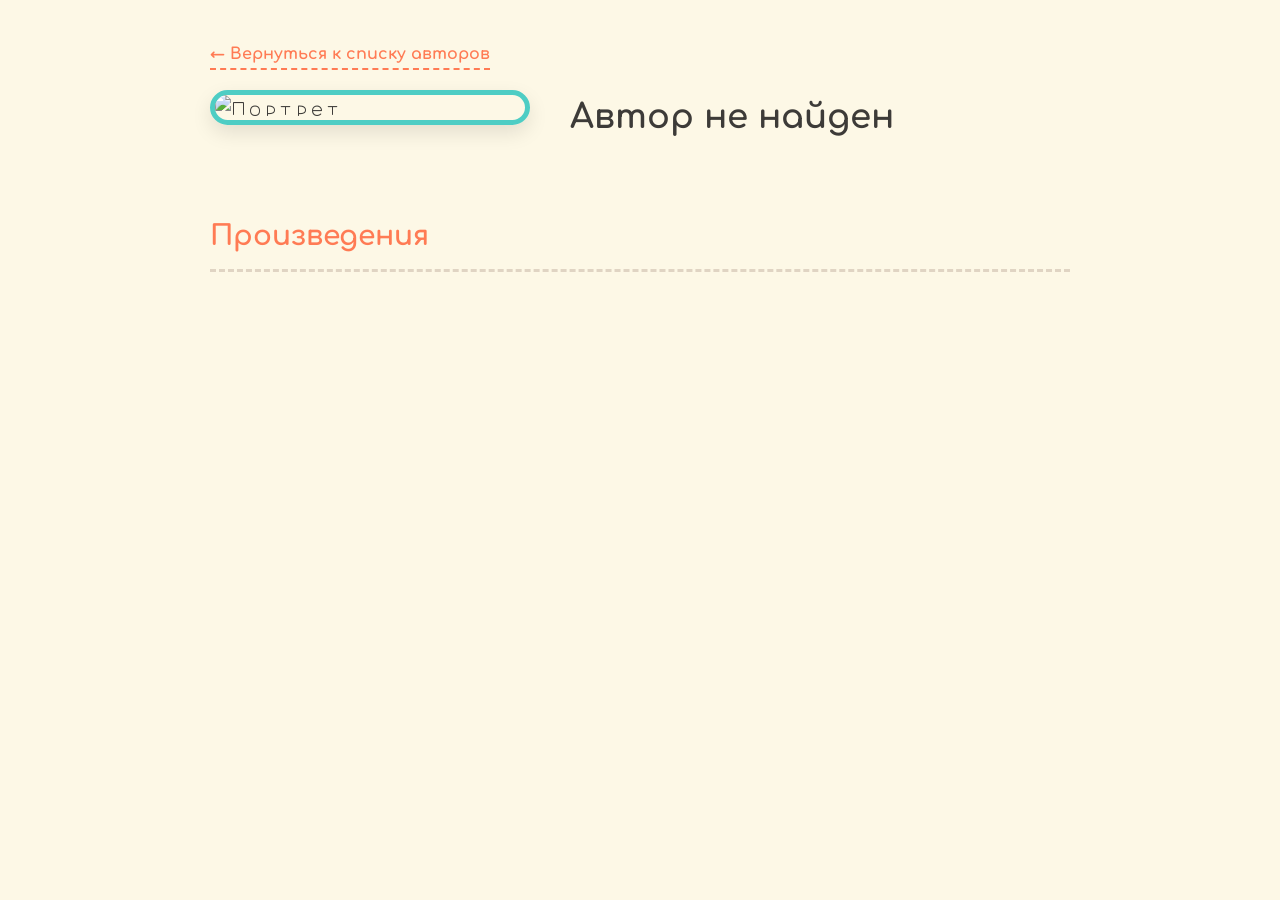
==== commit 804671d2: "Update item.html" ====
--- a/item.html
+++ b/item.html
@@ -7,14 +7,7 @@
   <link rel="stylesheet" href="style.css">
 </head>
 <body>
-  <header class="topbar">
-    <a href="index.html" class="logo">Литературная хрестоматия</a>
-    <div class="topbar-actions">
-      <button id="themeToggle" class="btn btn-toggle">Тёмная книга</button>
-    </div>
-  </header>
-
-  <main class="container writer-container">
+  <main class="container writer-container" style="padding-top: 40px;">
     <a href="index.html" class="back-link">← Вернуться к списку авторов</a>
 
     <section class="writer-header">
@@ -33,4 +26,4 @@
   <script src="core.js"></script>
   <script src="item.js"></script>
 </body>
-          </html>
+</html>
--- a/style.css
+++ b/style.css
@@ -1,145 +1,203 @@
+/* Подключаем детские шрифты с поддержкой кириллицы */
+@import url('https://fonts.googleapis.com/css2?family=Comfortaa:wght@400;700&family=Hachi+Maru+Pop&display=swap');
+
 :root {
-  /* Светлая тема (уютная библиотека) */
-  --bg: #f4ecd8;
-  --bg-pattern: repeating-linear-gradient(45deg, rgba(0,0,0,0.02) 0, rgba(0,0,0,0.02) 2px, transparent 2px, transparent 4px);
-  --surface: #fffaf0;
-  --text: #2b231d;
-  --muted: #7a6b5d;
-  --accent: #9c5a3c;
-  --accent-soft: #ebdcd0;
-  --border: #d8c8b6;
-  --shadow: rgba(43, 35, 29, 0.1);
-  
-  --radius: 6px;
-  --font-body: 'Palatino Linotype', 'Book Antiqua', 'Georgia', serif;
-  --font-ui: 'Palatino Linotype', 'Book Antiqua', 'Georgia', serif;
-  --reader-size: 20px;
+  /* Светлая тема: "Детский сад" */
+  --bg-color: #fef9e7; /* Теплый желтоватый фон */
+  --bg-image: url('https://images.unsplash.com/photo-1503454537195-1dcabb73ffb9?q=80&w=2000&auto=format&fit=crop'); /* Пример детского фона (можно заменить на свой) */
+  --surface: rgba(255, 255, 255, 0.92); /* Полупрозрачные карточки, чтобы фон просвечивал */
+  --text: #3d3b38;
+  --muted: #7a7570;
+  --accent: #ff7b54; /* Яркий оранжевый */
+  --accent-2: #4ecdc4; /* Бирюзовый */
+  --accent-3: #ffe66d; /* Желтый */
+  --border: #e0d4c3;
+  --radius: 24px; /* Очень скругленные углы */
+  --font-heading: 'Comfortaa', cursive;
+  --font-body: 'Hachi Maru Pop', cursive; /* Рукописный шрифт для текста */
 }
 
 body.dark-theme {
-  /* Темная тема (вечернее чтение при свечах) */
-  --bg: #1c1815;
-  --bg-pattern: none;
-  --surface: #2a2420;
-  --text: #f0e6d8;
-  --muted: #a69888;
-  --accent: #dca86a;
-  --accent-soft: #3d332b;
-  --border: #4a3f36;
-  --shadow: rgba(0, 0, 0, 0.5);
+  /* Темная тема: "Ночная сказка" */
+  --bg-color: #1e1c1a;
+  --bg-image: none;
+  --surface: #2a2725;
+  --text: #f3efe7;
+  --muted: #a8a199;
+  --accent: #ff9f80;
+  --accent-2: #6bcfc7;
+  --accent-3: #ffe066;
+  --border: #443d38;
 }
 
 * { box-sizing: border-box; }
+
 body {
   margin: 0;
-  background-color: var(--bg);
-  background-image: var(--bg-pattern);
+  background-color: var(--bg-color);
+  background-image: var(--bg-image);
+  background-size: cover;
+  background-attachment: fixed;
+  background-position: center;
   color: var(--text);
-  font-family: var(--font-ui);
-  line-height: 1.7;
+  font-family: var(--font-body);
+  line-height: 1.6;
   transition: background-color 0.4s, color 0.4s;
 }
+
+/* Делаем фон полупрозрачным для лучшей читаемости */
+body::before {
+  content: '';
+  position: fixed;
+  top: 0; left: 0; right: 0; bottom: 0;
+  background: rgba(254, 249, 231, 0.6); /* Светлая вуаль */
+  z-index: -1;
+}
+body.dark-theme::before {
+  background: rgba(30, 28, 26, 0.85); /* Темная вуаль */
+}
+
 a { text-decoration: none; color: inherit; }
 
+/* ЗАКРЕПЛЕННАЯ ШАПКА */
 .topbar {
   display: flex; align-items: center; justify-content: space-between;
-  padding: 16px 20px; background: var(--surface);
-  border-bottom: 2px solid var(--border);
-  box-shadow: 0 2px 10px var(--shadow);
-  position: sticky; top: 0; z-index: 10;
-  transition: background-color 0.4s, border-color 0.4s;
-}
-.logo { font-family: var(--font-body); font-size: 24px; font-weight: bold; color: var(--text); letter-spacing: 1px; }
+  padding: 16px 30px; 
+  background: var(--surface);
+  backdrop-filter: blur(10px); /* Эффект матового стекла */
+  border-bottom: 3px dashed var(--border);
+  position: sticky; /* Надежное закрепление */
+  top: 0; 
+  z-index: 100;
+  box-shadow: 0 4px 15px rgba(0,0,0,0.05);
+}
+.logo { 
+  font-family: var(--font-heading); 
+  font-size: 24px; 
+  font-weight: 700; 
+  color: var(--accent); 
+  letter-spacing: 0.5px; 
+}
 
 .btn {
-  font-family: var(--font-ui); font-size: 15px; padding: 8px 16px;
-  border: 1px solid var(--border); background: var(--surface); color: var(--text);
-  border-radius: var(--radius); cursor: pointer; transition: all 0.2s;
-}
-.btn:hover { border-color: var(--accent); color: var(--accent); }
-.btn-toggle { font-weight: bold; }
-.btn-round { width: 40px; height: 40px; border-radius: 50%; padding: 0; font-weight: bold; }
-
+  font-family: var(--font-heading); 
+  font-size: 15px; 
+  padding: 10px 20px;
+  border: 2px dashed var(--border); 
+  background: var(--bg-color); 
+  color: var(--text);
+  border-radius: 30px; 
+  cursor: pointer; 
+  transition: all 0.2s; 
+  font-weight: 700;
+}
+.btn:hover { border-color: var(--accent); color: var(--accent); background: var(--surface); }
+.btn-toggle { font-weight: 700; }
+.btn-round { width: 44px; height: 44px; border-radius: 50%; padding: 0; display: flex; align-items: center; justify-content: center; }
+
+/* Контент */
 .container { max-width: 1000px; margin: 0 auto; padding: 40px 20px 60px; }
 
 .hero { text-align: center; margin-bottom: 40px; }
-.hero h1 { font-family: var(--font-body); font-size: 36px; margin: 10px 0; font-weight: normal; color: var(--text); }
-.hero-sub { color: var(--muted); font-style: italic; font-size: 18px; }
-
+.hero h1 { 
+  font-family: var(--font-heading); 
+  font-size: 38px; 
+  margin: 10px 0; 
+  font-weight: 700; 
+  color: var(--accent); 
+  text-shadow: 2px 2px 0px #fff; /* Обводка для читаемости */
+}
+body.dark-theme .hero h1 { text-shadow: none; }
+.hero-sub { 
+  color: var(--muted); 
+  font-size: 18px; 
+  font-family: var(--font-heading);
+  font-weight: 400;
+}
+
+/* Карточки авторов */
 .authors-grid { display: grid; grid-template-columns: repeat(auto-fill, minmax(320px, 1fr)); gap: 25px; }
 .author-card {
-  display: flex; align-items: center; gap: 20px; background: var(--surface);
-  border: 1px solid var(--border); border-left: 5px solid var(--accent); 
-  border-radius: var(--radius); padding: 20px;
-  transition: box-shadow 0.3s, transform 0.3s;
-  box-shadow: 0 4px 6px var(--shadow);
-}
-.author-card:hover { transform: translateY(-3px); box-shadow: 0 8px 20px var(--shadow); }
-.author-thumb { width: 90px; height: 90px; border-radius: 50%; object-fit: cover; border: 2px solid var(--border); flex-shrink: 0; }
-.author-card-info h2 { font-family: var(--font-body); font-size: 22px; margin: 0 0 5px; font-weight: normal; color: var(--text); }
-.author-card-info p { margin: 0; font-size: 15px; color: var(--muted); font-style: italic; }
-
+  display: flex; align-items: center; gap: 20px; 
+  background: var(--surface); 
+  border: 3px dashed var(--border); 
+  border-radius: var(--radius); 
+  padding: 20px;
+  transition: box-shadow 0.3s, transform 0.3s, border-color 0.3s;
+  backdrop-filter: blur(5px);
+}
+.author-card:hover { transform: translateY(-6px) rotate(1deg); border-color: var(--accent); box-shadow: 0 12px 25px rgba(0,0,0,0.1); }
+.author-thumb { width: 90px; height: 90px; border-radius: 50%; object-fit: cover; border: 4px solid var(--accent-3); flex-shrink: 0; }
+.author-card-info h2 { font-family: var(--font-heading); font-size: 22px; margin: 0 0 5px; font-weight: 700; color: var(--text); }
+.author-card-info p { margin: 0; font-size: 15px; color: var(--muted); font-family: var(--font-body); }
+
+/* Карточки произведений */
 .catalog { display: grid; grid-template-columns: repeat(auto-fill, minmax(280px, 1fr)); gap: 25px; }
 .card {
-  display: flex; flex-direction: column; background: var(--surface); 
-  border: 1px solid var(--border); border-top: 4px solid var(--accent);
-  border-radius: var(--radius); padding: 20px; color: var(--text);
-  box-shadow: 0 4px 6px var(--shadow);
-  transition: box-shadow 0.3s, transform 0.3s;
-}
-.card:hover { transform: translateY(-3px); box-shadow: 0 8px 20px var(--shadow); }
+  display: flex; flex-direction: column; 
+  background: var(--surface); 
+  border: 3px dashed var(--border); 
+  border-radius: var(--radius); 
+  padding: 25px; 
+  color: var(--text);
+  transition: box-shadow 0.3s, transform 0.3s, border-color 0.3s;
+  backdrop-filter: blur(5px);
+}
+.card:hover { transform: translateY(-6px) rotate(-1deg); border-color: var(--accent-2); box-shadow: 0 12px 25px rgba(0,0,0,0.1); }
 .card-badge { 
-  display: inline-block; font-size: 12px; font-weight: bold; 
-  background: var(--accent-soft); color: var(--accent); 
+  display: inline-block; font-size: 13px; font-weight: 700; 
+  background: var(--accent-3); color: var(--text); 
   padding: 5px 12px; border-radius: 20px; margin-bottom: 15px; 
-  align-self: flex-start; text-transform: uppercase; letter-spacing: 0.5px;
-}
-.card-title { font-family: var(--font-body); font-size: 22px; margin: 0 0 10px; font-weight: normal; }
-.card-desc { font-size: 15px; color: var(--muted); margin: 0; line-height: 1.5; flex-grow: 1; }
-
+  align-self: flex-start; font-family: var(--font-heading);
+}
+.card-title { font-family: var(--font-heading); font-size: 22px; margin: 0 0 10px; font-weight: 700; }
+.card-desc { font-size: 15px; color: var(--muted); margin: 0; line-height: 1.5; flex-grow: 1; font-family: var(--font-body); }
+
+/* Страница автора */
 .writer-container { max-width: 900px; }
-.back-link { display: inline-block; margin-bottom: 20px; color: var(--accent); font-weight: bold; font-family: var(--font-ui); font-size: 16px; }
-.back-link:hover { text-decoration: underline; }
+.back-link { display: inline-block; margin-bottom: 20px; color: var(--accent); font-weight: 700; font-family: var(--font-heading); font-size: 16px; border-bottom: 2px dashed var(--accent); }
+.back-link:hover { border-bottom-style: solid; }
 
 .writer-header { display: flex; gap: 40px; align-items: flex-start; margin-bottom: 50px; }
-.writer-portrait { width: 320px; height: auto; border-radius: var(--radius); border: 6px solid var(--surface); box-shadow: 0 8px 25px var(--shadow); flex-shrink: 0; object-fit: cover; }
-.writer-info h1 { font-family: var(--font-body); font-size: 34px; margin-top: 0; margin-bottom: 10px; font-weight: normal; color: var(--text); }
-.writer-years { font-size: 18px; color: var(--muted); margin-bottom: 20px; font-style: italic; }
-.writer-bio { font-size: 17px; line-height: 1.8; text-indent: 1.5em; text-align: justify; }
-.works-title { font-family: var(--font-body); font-size: 28px; margin-top: 30px; margin-bottom: 20px; border-bottom: 2px solid var(--border); padding-bottom: 10px; font-weight: normal; }
-
+.writer-portrait { width: 320px; height: auto; border-radius: var(--radius); border: 5px solid var(--accent-2); box-shadow: 0 8px 20px rgba(0,0,0,0.1); flex-shrink: 0; object-fit: cover; }
+.writer-info h1 { font-family: var(--font-heading); font-size: 34px; margin-top: 0; margin-bottom: 10px; font-weight: 700; color: var(--text); }
+.writer-years { font-size: 18px; color: var(--muted); margin-bottom: 20px; font-family: var(--font-heading); }
+.writer-bio { font-size: 17px; line-height: 1.8; text-indent: 1.5em; text-align: justify; font-family: var(--font-body); }
+.works-title { font-family: var(--font-heading); font-size: 28px; margin-top: 30px; margin-bottom: 25px; border-bottom: 3px dashed var(--border); padding-bottom: 10px; font-weight: 700; color: var(--accent); }
+
+/* Страница чтения */
 .reader-container { max-width: 800px; }
-.reader { background: var(--surface); border: 1px solid var(--border); border-radius: var(--radius); padding: 60px; box-shadow: 0 10px 30px var(--shadow); }
-.reader h1 { font-family: var(--font-body); font-size: 38px; margin: 0 0 10px; text-align: center; font-weight: normal; color: var(--text); }
-.reader-author { font-size: 20px; color: var(--muted); margin: 0 0 5px; font-style: italic; text-align: center; }
-.reader-meta { font-size: 14px; color: var(--accent); margin: 0 0 40px; text-align: center; font-weight: bold; text-transform: uppercase; letter-spacing: 2px; }
-
-.reader-toolbar { display: flex; justify-content: flex-end; align-items: center; padding: 10px 0; border-bottom: 1px solid var(--border); margin-bottom: 40px; }
+.reader { background: var(--surface); border: 3px dashed var(--border); border-radius: var(--radius); padding: 50px; box-shadow: 0 10px 30px rgba(0,0,0,0.05); backdrop-filter: blur(5px); }
+.reader h1 { font-family: var(--font-heading); font-size: 36px; margin: 0 0 10px; text-align: center; font-weight: 700; color: var(--accent); }
+.reader-author { font-size: 20px; color: var(--muted); margin: 0 0 5px; text-align: center; font-family: var(--font-heading); }
+.reader-meta { font-size: 14px; color: var(--accent-2); margin: 0 0 35px; text-align: center; font-weight: 700; text-transform: uppercase; letter-spacing: 1.5px; font-family: var(--font-heading); }
+
+.reader-toolbar { display: flex; justify-content: flex-end; align-items: center; padding: 15px 0; border-bottom: 2px dashed var(--border); margin-bottom: 30px; }
 .font-controls { display: flex; gap: 10px; }
 
-.reader-text { font-family: var(--font-body); font-size: var(--reader-size); line-height: 2; white-space: pre-wrap; text-align: justify; }
-.reader-text p { margin: 0 0 1.5em; text-indent: 2em; }
-.reader-text.poem { text-indent: 0; text-align: left; padding-left: 20px; font-style: italic; }
-.reader-text.poem p { text-indent: 0; margin: 0 0 0.8em; text-align: left; }
-
-.questions { margin-top: 60px; padding: 30px; background: var(--accent-soft); border-radius: var(--radius); }
-.questions h2 { font-family: var(--font-body); font-size: 24px; margin: 0 0 20px; font-weight: normal; color: var(--accent); }
+.reader-text { font-family: var(--font-body); font-size: 20px; line-height: 1.9; white-space: pre-wrap; text-align: justify; }
+.reader-text p { margin: 0 0 1.2em; text-indent: 1.5em; }
+.reader-text.poem { text-indent: 0; text-align: left; padding-left: 20px; }
+.reader-text.poem p { text-indent: 0; margin: 0 0 0.5em; text-align: left; }
+
+.questions { margin-top: 50px; padding: 30px; background: rgba(255, 230, 109, 0.3); border-radius: var(--radius); border: 2px dashed var(--accent-3); }
+.questions h2 { font-family: var(--font-heading); font-size: 24px; margin: 0 0 20px; font-weight: 700; color: var(--accent); }
 .questions ol { padding-left: 20px; margin: 0; }
-.questions li { font-size: 16px; line-height: 1.6; margin-bottom: 15px; color: var(--text); }
+.questions li { font-size: 16px; line-height: 1.6; margin-bottom: 15px; color: var(--text); font-family: var(--font-body); }
 
 .reader-nav-top { display: flex; justify-content: space-between; margin-bottom: 30px; flex-wrap: wrap; gap: 15px; }
-.reader-nav-bottom { display: flex; justify-content: space-between; margin-top: 60px; border-top: 1px solid var(--border); padding-top: 30px; flex-wrap: wrap; gap: 15px; }
-.reader-nav-bottom .back-link, .reader-nav-top .back-link { margin-bottom: 0; }
+.reader-nav-bottom { display: flex; justify-content: space-between; margin-top: 50px; border-top: 3px dashed var(--border); padding-top: 30px; flex-wrap: wrap; gap: 15px; }
+.reader-nav-bottom .back-link, .reader-nav-top .back-link { margin-bottom: 0; border-bottom: none; }
 
 .hidden { display: none; }
 
 @media (max-width: 768px) {
-  .topbar { padding: 15px; flex-direction: column; gap: 15px; }
+  .topbar { padding: 15px 20px; }
   .hero h1 { font-size: 28px; }
   .writer-header { flex-direction: column; align-items: center; text-align: center; }
   .writer-bio { text-indent: 0; text-align: left; }
-  .writer-portrait { width: 100%; max-width: 300px; } 
+  .writer-portrait { width: 100%; max-width: 280px; } 
   .reader { padding: 25px; }
   .reader h1 { font-size: 28px; }
-  .reader-nav-top, .reader-nav-bottom { flex-direction: column; align-items: center; }
-                    }
+  .reader-nav-top, .reader-nav-bottom { flex-direction: column; align-items: flex-start; }
+}
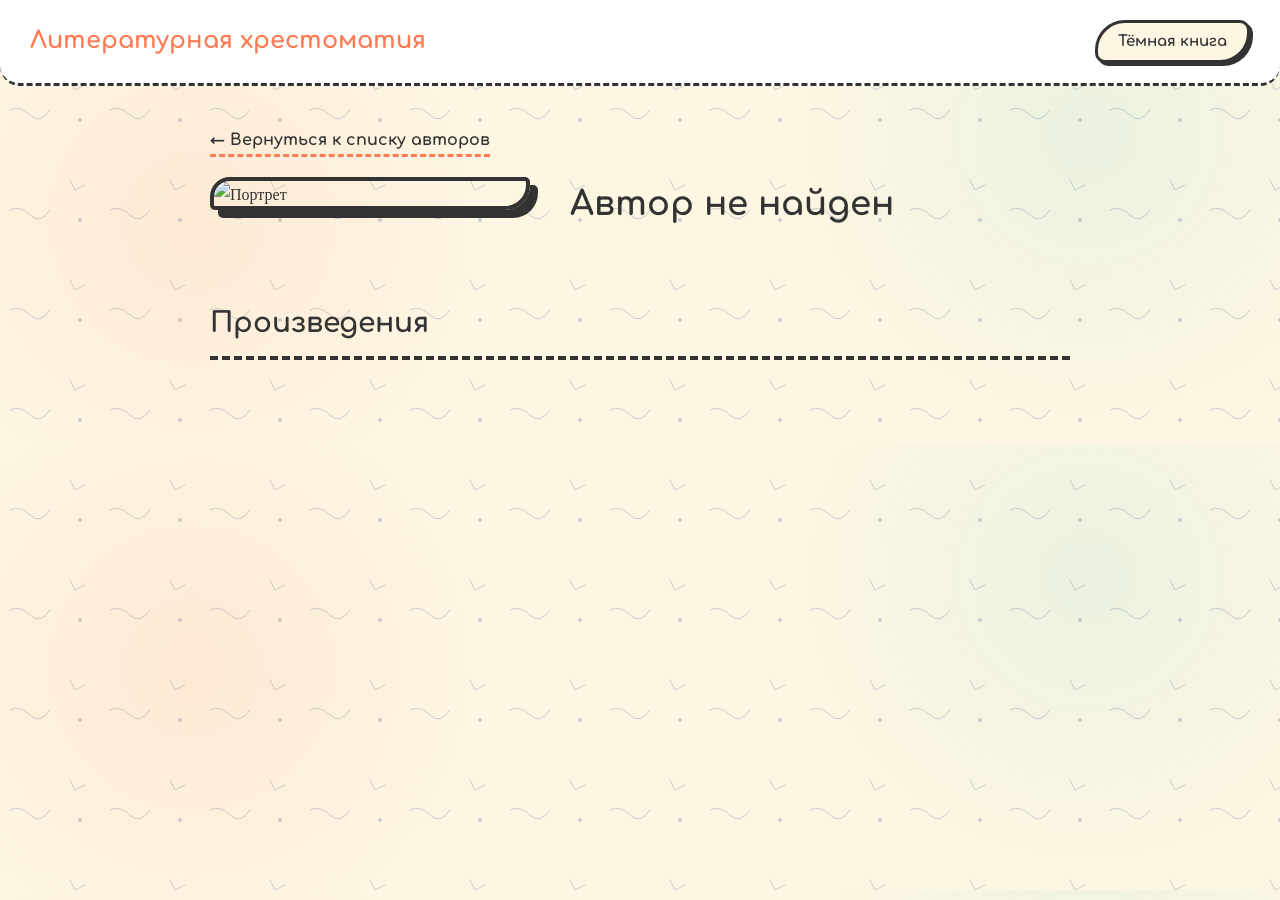
==== commit 9912c608: "Update item.html" ====
--- a/item.html
+++ b/item.html
@@ -7,7 +7,15 @@
   <link rel="stylesheet" href="style.css">
 </head>
 <body>
-  <main class="container writer-container" style="padding-top: 40px;">
+  <!-- Шапка нужна для кнопки темы -->
+  <header class="topbar">
+    <a href="index.html" class="logo">Литературная хрестоматия</a>
+    <div class="topbar-actions">
+      <button id="themeToggle" class="btn btn-toggle">Тёмная книга</button>
+    </div>
+  </header>
+
+  <main class="container writer-container">
     <a href="index.html" class="back-link">← Вернуться к списку авторов</a>
 
     <section class="writer-header">
@@ -26,4 +34,4 @@
   <script src="core.js"></script>
   <script src="item.js"></script>
 </body>
-</html>
+    </html>
--- a/style.css
+++ b/style.css
@@ -1,101 +1,81 @@
-/* Подключаем детские шрифты с поддержкой кириллицы */
-@import url('https://fonts.googleapis.com/css2?family=Comfortaa:wght@400;700&family=Hachi+Maru+Pop&display=swap');
+@import url('https://fonts.googleapis.com/css2?family=Comfortaa:wght@400;700&family=Mali:wght@400;700&display=swap');
 
 :root {
-  /* Светлая тема: "Детский сад" */
-  --bg-color: #fef9e7; /* Теплый желтоватый фон */
-  --bg-image: url('https://images.unsplash.com/photo-1503454537195-1dcabb73ffb9?q=80&w=2000&auto=format&fit=crop'); /* Пример детского фона (можно заменить на свой) */
-  --surface: rgba(255, 255, 255, 0.92); /* Полупрозрачные карточки, чтобы фон просвечивал */
-  --text: #3d3b38;
-  --muted: #7a7570;
+  /* Пастельная светлая тема */
+  --bg-color: #fdf6e3; /* Нежный кремовый */
+  --surface: #ffffff;
+  --text: #333333;
+  --muted: #666666;
   --accent: #ff7b54; /* Яркий оранжевый */
   --accent-2: #4ecdc4; /* Бирюзовый */
-  --accent-3: #ffe66d; /* Желтый */
-  --border: #e0d4c3;
-  --radius: 24px; /* Очень скругленные углы */
+  --border: #333333; /* Контурные линии как в рисунках */
+  --radius: 20px 5px 25px 5px; /* Неровные углы */
   --font-heading: 'Comfortaa', cursive;
-  --font-body: 'Hachi Maru Pop', cursive; /* Рукописный шрифт для текста */
+  --font-body: 'Mali', cursive; /* Шрифт, похожий на детский почерк */
 }
 
 body.dark-theme {
-  /* Темная тема: "Ночная сказка" */
-  --bg-color: #1e1c1a;
-  --bg-image: none;
-  --surface: #2a2725;
-  --text: #f3efe7;
-  --muted: #a8a199;
-  --accent: #ff9f80;
-  --accent-2: #6bcfc7;
-  --accent-3: #ffe066;
-  --border: #443d38;
+  /* Темная тема (как ночное небо) */
+  --bg-color: #2b2d42;
+  --surface: #353852;
+  --text: #edf2f4;
+  --muted: #a8b2c1;
+  --accent: #ffb703;
+  --accent-2: #8ecae6;
+  --border: #edf2f4;
 }
 
 * { box-sizing: border-box; }
 
+/* Фон с эффектом каракулей */
 body {
   margin: 0;
   background-color: var(--bg-color);
-  background-image: var(--bg-image);
-  background-size: cover;
-  background-attachment: fixed;
-  background-position: center;
+  background-image: 
+    radial-gradient(circle at 15% 50%, rgba(255, 123, 84, 0.1) 0%, transparent 25%),
+    radial-gradient(circle at 85% 30%, rgba(78, 205, 196, 0.1) 0%, transparent 25%),
+    url('data:image/svg+xml;utf8,<svg width="100" height="100" viewBox="0 0 100 100" xmlns="http://www.w3.org/2000/svg"><path d="M10 10 Q 20 5 30 15 T 50 10" fill="none" stroke="%23cccccc" stroke-width="1" stroke-linecap="round"/><circle cx="80" cy="20" r="2" fill="%23cccccc"/><path d="M70 80 L 75 90 L 85 85" fill="none" stroke="%23cccccc" stroke-width="1" stroke-linecap="round"/></svg>');
   color: var(--text);
   font-family: var(--font-body);
   line-height: 1.6;
   transition: background-color 0.4s, color 0.4s;
 }
 
-/* Делаем фон полупрозрачным для лучшей читаемости */
-body::before {
-  content: '';
-  position: fixed;
-  top: 0; left: 0; right: 0; bottom: 0;
-  background: rgba(254, 249, 231, 0.6); /* Светлая вуаль */
-  z-index: -1;
-}
-body.dark-theme::before {
-  background: rgba(30, 28, 26, 0.85); /* Темная вуаль */
-}
-
 a { text-decoration: none; color: inherit; }
 
-/* ЗАКРЕПЛЕННАЯ ШАПКА */
+/* Шапка */
 .topbar {
   display: flex; align-items: center; justify-content: space-between;
-  padding: 16px 30px; 
+  padding: 20px 30px; 
   background: var(--surface);
-  backdrop-filter: blur(10px); /* Эффект матового стекла */
   border-bottom: 3px dashed var(--border);
-  position: sticky; /* Надежное закрепление */
-  top: 0; 
-  z-index: 100;
-  box-shadow: 0 4px 15px rgba(0,0,0,0.05);
+  position: sticky; top: 0; z-index: 100;
+  border-radius: 0 0 20px 20px;
 }
 .logo { 
   font-family: var(--font-heading); 
   font-size: 24px; 
   font-weight: 700; 
   color: var(--accent); 
-  letter-spacing: 0.5px; 
 }
 
+/* Кнопки */
 .btn {
   font-family: var(--font-heading); 
   font-size: 15px; 
   padding: 10px 20px;
-  border: 2px dashed var(--border); 
+  border: 3px solid var(--border); 
   background: var(--bg-color); 
   color: var(--text);
-  border-radius: 30px; 
+  border-radius: 30px 10px 30px 10px; /* Кривоватые кнопки */
   cursor: pointer; 
   transition: all 0.2s; 
   font-weight: 700;
+  box-shadow: 3px 3px 0 var(--border); /* Тень как от карандаша */
 }
-.btn:hover { border-color: var(--accent); color: var(--accent); background: var(--surface); }
-.btn-toggle { font-weight: 700; }
+.btn:hover { transform: translate(2px, 2px); box-shadow: 1px 1px 0 var(--border); }
 .btn-round { width: 44px; height: 44px; border-radius: 50%; padding: 0; display: flex; align-items: center; justify-content: center; }
 
-/* Контент */
 .container { max-width: 1000px; margin: 0 auto; padding: 40px 20px 60px; }
 
 .hero { text-align: center; margin-bottom: 40px; }
@@ -104,75 +84,70 @@
   font-size: 38px; 
   margin: 10px 0; 
   font-weight: 700; 
-  color: var(--accent); 
-  text-shadow: 2px 2px 0px #fff; /* Обводка для читаемости */
+  color: var(--text); 
+  text-shadow: 2px 2px 0 var(--accent-2); 
 }
-body.dark-theme .hero h1 { text-shadow: none; }
-.hero-sub { 
-  color: var(--muted); 
-  font-size: 18px; 
-  font-family: var(--font-heading);
-  font-weight: 400;
-}
+.hero-sub { color: var(--muted); font-size: 18px; font-weight: 700; }
 
 /* Карточки авторов */
 .authors-grid { display: grid; grid-template-columns: repeat(auto-fill, minmax(320px, 1fr)); gap: 25px; }
 .author-card {
   display: flex; align-items: center; gap: 20px; 
   background: var(--surface); 
-  border: 3px dashed var(--border); 
-  border-radius: var(--radius); 
+  border: 3px solid var(--border); 
+  border-radius: var(--radius); /* Неровные углы */
   padding: 20px;
-  transition: box-shadow 0.3s, transform 0.3s, border-color 0.3s;
-  backdrop-filter: blur(5px);
+  transition: box-shadow 0.3s, transform 0.3s;
+  box-shadow: 5px 5px 0 var(--border);
 }
-.author-card:hover { transform: translateY(-6px) rotate(1deg); border-color: var(--accent); box-shadow: 0 12px 25px rgba(0,0,0,0.1); }
-.author-thumb { width: 90px; height: 90px; border-radius: 50%; object-fit: cover; border: 4px solid var(--accent-3); flex-shrink: 0; }
-.author-card-info h2 { font-family: var(--font-heading); font-size: 22px; margin: 0 0 5px; font-weight: 700; color: var(--text); }
-.author-card-info p { margin: 0; font-size: 15px; color: var(--muted); font-family: var(--font-body); }
+.author-card:hover { transform: translate(-2px, -2px); box-shadow: 7px 7px 0 var(--accent); }
+.author-thumb { width: 90px; height: 90px; border-radius: 50%; object-fit: cover; border: 3px solid var(--border); flex-shrink: 0; }
+.author-card-info h2 { font-family: var(--font-heading); font-size: 22px; margin: 0 0 5px; font-weight: 700; }
+.author-card-info p { margin: 0; font-size: 15px; color: var(--muted); font-weight: 700; }
 
 /* Карточки произведений */
 .catalog { display: grid; grid-template-columns: repeat(auto-fill, minmax(280px, 1fr)); gap: 25px; }
 .card {
   display: flex; flex-direction: column; 
   background: var(--surface); 
-  border: 3px dashed var(--border); 
-  border-radius: var(--radius); 
+  border: 3px solid var(--border); 
+  border-radius: 5px 25px 5px 25px; /* Другой неровный угол */
   padding: 25px; 
   color: var(--text);
-  transition: box-shadow 0.3s, transform 0.3s, border-color 0.3s;
-  backdrop-filter: blur(5px);
+  transition: box-shadow 0.3s, transform 0.3s;
+  box-shadow: 5px 5px 0 var(--border);
 }
-.card:hover { transform: translateY(-6px) rotate(-1deg); border-color: var(--accent-2); box-shadow: 0 12px 25px rgba(0,0,0,0.1); }
+.card:hover { transform: translate(-2px, -2px); box-shadow: 7px 7px 0 var(--accent-2); }
 .card-badge { 
   display: inline-block; font-size: 13px; font-weight: 700; 
-  background: var(--accent-3); color: var(--text); 
-  padding: 5px 12px; border-radius: 20px; margin-bottom: 15px; 
+  background: var(--accent-2); color: #fff; 
+  padding: 5px 12px; border-radius: 15px 5px 15px 5px; margin-bottom: 15px; 
   align-self: flex-start; font-family: var(--font-heading);
+  border: 2px solid var(--border);
 }
 .card-title { font-family: var(--font-heading); font-size: 22px; margin: 0 0 10px; font-weight: 700; }
-.card-desc { font-size: 15px; color: var(--muted); margin: 0; line-height: 1.5; flex-grow: 1; font-family: var(--font-body); }
+.card-desc { font-size: 15px; color: var(--muted); margin: 0; line-height: 1.5; flex-grow: 1; font-weight: 700; } /* Жирный текст описания */
 
 /* Страница автора */
 .writer-container { max-width: 900px; }
-.back-link { display: inline-block; margin-bottom: 20px; color: var(--accent); font-weight: 700; font-family: var(--font-heading); font-size: 16px; border-bottom: 2px dashed var(--accent); }
-.back-link:hover { border-bottom-style: solid; }
+.back-link { display: inline-block; margin-bottom: 20px; color: var(--text); font-weight: 700; font-family: var(--font-heading); font-size: 16px; border-bottom: 3px dashed var(--accent); }
+.back-link:hover { color: var(--accent); }
 
 .writer-header { display: flex; gap: 40px; align-items: flex-start; margin-bottom: 50px; }
-.writer-portrait { width: 320px; height: auto; border-radius: var(--radius); border: 5px solid var(--accent-2); box-shadow: 0 8px 20px rgba(0,0,0,0.1); flex-shrink: 0; object-fit: cover; }
-.writer-info h1 { font-family: var(--font-heading); font-size: 34px; margin-top: 0; margin-bottom: 10px; font-weight: 700; color: var(--text); }
-.writer-years { font-size: 18px; color: var(--muted); margin-bottom: 20px; font-family: var(--font-heading); }
-.writer-bio { font-size: 17px; line-height: 1.8; text-indent: 1.5em; text-align: justify; font-family: var(--font-body); }
-.works-title { font-family: var(--font-heading); font-size: 28px; margin-top: 30px; margin-bottom: 25px; border-bottom: 3px dashed var(--border); padding-bottom: 10px; font-weight: 700; color: var(--accent); }
+.writer-portrait { width: 320px; height: auto; border-radius: var(--radius); border: 4px solid var(--border); box-shadow: 8px 8px 0 var(--border); flex-shrink: 0; object-fit: cover; }
+.writer-info h1 { font-family: var(--font-heading); font-size: 34px; margin-top: 0; margin-bottom: 10px; font-weight: 700; }
+.writer-years { font-size: 18px; color: var(--muted); margin-bottom: 20px; font-weight: 700; }
+.writer-bio { font-size: 17px; line-height: 1.8; text-indent: 1.5em; text-align: justify; font-weight: 700; } /* Жирный текст биографии */
+.works-title { font-family: var(--font-heading); font-size: 28px; margin-top: 30px; margin-bottom: 25px; border-bottom: 4px dashed var(--border); padding-bottom: 10px; font-weight: 700; }
 
 /* Страница чтения */
 .reader-container { max-width: 800px; }
-.reader { background: var(--surface); border: 3px dashed var(--border); border-radius: var(--radius); padding: 50px; box-shadow: 0 10px 30px rgba(0,0,0,0.05); backdrop-filter: blur(5px); }
-.reader h1 { font-family: var(--font-heading); font-size: 36px; margin: 0 0 10px; text-align: center; font-weight: 700; color: var(--accent); }
-.reader-author { font-size: 20px; color: var(--muted); margin: 0 0 5px; text-align: center; font-family: var(--font-heading); }
-.reader-meta { font-size: 14px; color: var(--accent-2); margin: 0 0 35px; text-align: center; font-weight: 700; text-transform: uppercase; letter-spacing: 1.5px; font-family: var(--font-heading); }
+.reader { background: var(--surface); border: 3px solid var(--border); border-radius: var(--radius); padding: 50px; box-shadow: 8px 8px 0 var(--border); }
+.reader h1 { font-family: var(--font-heading); font-size: 36px; margin: 0 0 10px; text-align: center; font-weight: 700; }
+.reader-author { font-size: 20px; color: var(--muted); margin: 0 0 5px; text-align: center; font-weight: 700; }
+.reader-meta { font-size: 14px; color: var(--text); margin: 0 0 35px; text-align: center; font-weight: 700; text-transform: uppercase; letter-spacing: 1.5px; }
 
-.reader-toolbar { display: flex; justify-content: flex-end; align-items: center; padding: 15px 0; border-bottom: 2px dashed var(--border); margin-bottom: 30px; }
+.reader-toolbar { display: flex; justify-content: flex-end; align-items: center; padding: 15px 0; border-bottom: 3px dashed var(--border); margin-bottom: 30px; }
 .font-controls { display: flex; gap: 10px; }
 
 .reader-text { font-family: var(--font-body); font-size: 20px; line-height: 1.9; white-space: pre-wrap; text-align: justify; }
@@ -180,10 +155,10 @@
 .reader-text.poem { text-indent: 0; text-align: left; padding-left: 20px; }
 .reader-text.poem p { text-indent: 0; margin: 0 0 0.5em; text-align: left; }
 
-.questions { margin-top: 50px; padding: 30px; background: rgba(255, 230, 109, 0.3); border-radius: var(--radius); border: 2px dashed var(--accent-3); }
-.questions h2 { font-family: var(--font-heading); font-size: 24px; margin: 0 0 20px; font-weight: 700; color: var(--accent); }
+.questions { margin-top: 50px; padding: 30px; background: rgba(78, 205, 196, 0.15); border-radius: var(--radius); border: 3px dashed var(--accent-2); }
+.questions h2 { font-family: var(--font-heading); font-size: 24px; margin: 0 0 20px; font-weight: 700; }
 .questions ol { padding-left: 20px; margin: 0; }
-.questions li { font-size: 16px; line-height: 1.6; margin-bottom: 15px; color: var(--text); font-family: var(--font-body); }
+.questions li { font-size: 16px; line-height: 1.6; margin-bottom: 15px; font-weight: 700; }
 
 .reader-nav-top { display: flex; justify-content: space-between; margin-bottom: 30px; flex-wrap: wrap; gap: 15px; }
 .reader-nav-bottom { display: flex; justify-content: space-between; margin-top: 50px; border-top: 3px dashed var(--border); padding-top: 30px; flex-wrap: wrap; gap: 15px; }
@@ -192,8 +167,6 @@
 .hidden { display: none; }
 
 @media (max-width: 768px) {
-  .topbar { padding: 15px 20px; }
-  .hero h1 { font-size: 28px; }
   .writer-header { flex-direction: column; align-items: center; text-align: center; }
   .writer-bio { text-indent: 0; text-align: left; }
   .writer-portrait { width: 100%; max-width: 280px; } 
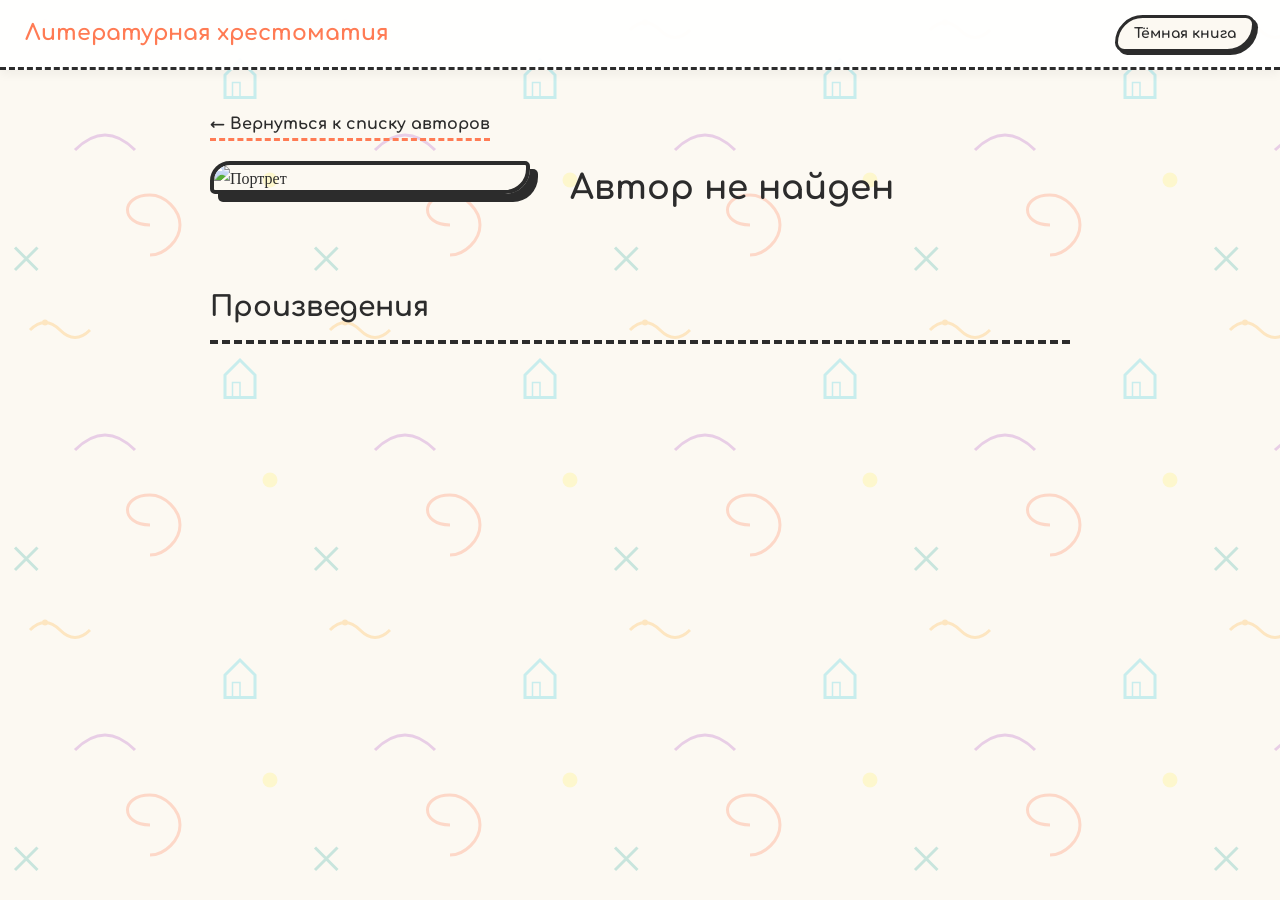
==== commit 005840f5: "Update item.html" ====
--- a/item.html
+++ b/item.html
@@ -7,7 +7,6 @@
   <link rel="stylesheet" href="style.css">
 </head>
 <body>
-  <!-- Шапка нужна для кнопки темы -->
   <header class="topbar">
     <a href="index.html" class="logo">Литературная хрестоматия</a>
     <div class="topbar-actions">
@@ -34,4 +33,4 @@
   <script src="core.js"></script>
   <script src="item.js"></script>
 </body>
-    </html>
+</html>
--- a/style.css
+++ b/style.css
@@ -1,40 +1,46 @@
 @import url('https://fonts.googleapis.com/css2?family=Comfortaa:wght@400;700&family=Mali:wght@400;700&display=swap');
 
 :root {
-  /* Пастельная светлая тема */
-  --bg-color: #fdf6e3; /* Нежный кремовый */
-  --surface: #ffffff;
-  --text: #333333;
-  --muted: #666666;
-  --accent: #ff7b54; /* Яркий оранжевый */
-  --accent-2: #4ecdc4; /* Бирюзовый */
-  --border: #333333; /* Контурные линии как в рисунках */
-  --radius: 20px 5px 25px 5px; /* Неровные углы */
+  /* Светлая тема: Пастельные каракули */
+  --bg-color: #fcf9f2;
+  /* Генерируем узор из домиков, солнышек и облаков прямо в коде (SVG) */
+  --bg-pattern: url('data:image/svg+xml;utf8,<svg width="200" height="200" viewBox="0 0 200 200" xmlns="http://www.w3.org/2000/svg"><g opacity="0.3"><path d="M20,20 Q30,10 40,20 T60,20" fill="none" stroke="%23ffb74d" stroke-width="2"/><circle cx="30" cy="15" r="2" fill="%23ffb74d"/><path d="M150,50 l10,-10 l10,10 v15 h-20 z" fill="none" stroke="%234dd0e1" stroke-width="2"/><rect x="155" y="55" width="5" height="10" fill="none" stroke="%234dd0e1" stroke-width="1"/><path d="M100,150 C80,150 80,130 100,130 C110,130 120,140 120,150 C120,160 110,170 100,170" fill="none" stroke="%23ff8a65" stroke-width="2"/><path d="M50,100 Q70,80 90,100" fill="none" stroke="%23ba68c8" stroke-width="2"/><circle cx="180" cy="120" r="5" fill="%23fff176"/><path d="M10,180 l15,-15 M25,180 l-15,-15" stroke="%234db6ac" stroke-width="2"/></g></svg>');
+  
+  --surface: rgba(255, 255, 255, 0.95);
+  --text: #2c2c2c;
+  --muted: #5a5a5a;
+  --accent: #ff7b54;
+  --accent-2: #4ecdc4;
+  --accent-3: #ffd166;
+  --border: #2c2c2c;
+  --radius: 20px 5px 25px 5px;
   --font-heading: 'Comfortaa', cursive;
-  --font-body: 'Mali', cursive; /* Шрифт, похожий на детский почерк */
+  --font-body: 'Mali', cursive;
+  --shadow-color: #2c2c2c;
 }
 
 body.dark-theme {
-  /* Темная тема (как ночное небо) */
-  --bg-color: #2b2d42;
-  --surface: #353852;
-  --text: #edf2f4;
-  --muted: #a8b2c1;
-  --accent: #ffb703;
-  --accent-2: #8ecae6;
-  --border: #edf2f4;
+  /* Темная тема: Ночные каракули */
+  --bg-color: #1a1a24;
+  --bg-pattern: url('data:image/svg+xml;utf8,<svg width="200" height="200" viewBox="0 0 200 200" xmlns="http://www.w3.org/2000/svg"><g opacity="0.15"><path d="M20,20 Q30,10 40,20 T60,20" fill="none" stroke="%23ffffff" stroke-width="2"/><circle cx="30" cy="15" r="2" fill="%23ffffff"/><path d="M150,50 l10,-10 l10,10 v15 h-20 z" fill="none" stroke="%23ffffff" stroke-width="2"/><rect x="155" y="55" width="5" height="10" fill="none" stroke="%23ffffff" stroke-width="1"/><path d="M100,150 C80,150 80,130 100,130 C110,130 120,140 120,150 C120,160 110,170 100,170" fill="none" stroke="%23ffffff" stroke-width="2"/><path d="M50,100 Q70,80 90,100" fill="none" stroke="%23ffffff" stroke-width="2"/><circle cx="180" cy="120" r="5" fill="%23ffffff"/><path d="M10,180 l15,-15 M25,180 l-15,-15" stroke="%23ffffff" stroke-width="2"/></g></svg>');
+  
+  --surface: #2a2a38;
+  --text: #f0f0f0;
+  --muted: #b0b0b0;
+  --accent: #ffb74d;
+  --accent-2: #4dd0e1;
+  --accent-3: #ffd54f;
+  --border: #f0f0f0;
+  --shadow-color: #000000;
 }
 
 * { box-sizing: border-box; }
 
-/* Фон с эффектом каракулей */
 body {
   margin: 0;
   background-color: var(--bg-color);
-  background-image: 
-    radial-gradient(circle at 15% 50%, rgba(255, 123, 84, 0.1) 0%, transparent 25%),
-    radial-gradient(circle at 85% 30%, rgba(78, 205, 196, 0.1) 0%, transparent 25%),
-    url('data:image/svg+xml;utf8,<svg width="100" height="100" viewBox="0 0 100 100" xmlns="http://www.w3.org/2000/svg"><path d="M10 10 Q 20 5 30 15 T 50 10" fill="none" stroke="%23cccccc" stroke-width="1" stroke-linecap="round"/><circle cx="80" cy="20" r="2" fill="%23cccccc"/><path d="M70 80 L 75 90 L 85 85" fill="none" stroke="%23cccccc" stroke-width="1" stroke-linecap="round"/></svg>');
+  background-image: var(--bg-pattern);
+  background-size: 300px 300px; /* Размер узора */
   color: var(--text);
   font-family: var(--font-body);
   line-height: 1.6;
@@ -46,46 +52,45 @@
 /* Шапка */
 .topbar {
   display: flex; align-items: center; justify-content: space-between;
-  padding: 20px 30px; 
+  padding: 15px 25px; 
   background: var(--surface);
   border-bottom: 3px dashed var(--border);
   position: sticky; top: 0; z-index: 100;
-  border-radius: 0 0 20px 20px;
+  box-shadow: 0 4px 10px rgba(0,0,0,0.05);
 }
 .logo { 
   font-family: var(--font-heading); 
-  font-size: 24px; 
+  font-size: 22px; 
   font-weight: 700; 
   color: var(--accent); 
 }
 
-/* Кнопки */
 .btn {
   font-family: var(--font-heading); 
-  font-size: 15px; 
-  padding: 10px 20px;
+  font-size: 14px; 
+  padding: 8px 16px;
   border: 3px solid var(--border); 
   background: var(--bg-color); 
   color: var(--text);
-  border-radius: 30px 10px 30px 10px; /* Кривоватые кнопки */
+  border-radius: 30px 10px 30px 10px; 
   cursor: pointer; 
   transition: all 0.2s; 
   font-weight: 700;
-  box-shadow: 3px 3px 0 var(--border); /* Тень как от карандаша */
+  box-shadow: 3px 3px 0 var(--border); 
 }
 .btn:hover { transform: translate(2px, 2px); box-shadow: 1px 1px 0 var(--border); }
-.btn-round { width: 44px; height: 44px; border-radius: 50%; padding: 0; display: flex; align-items: center; justify-content: center; }
+.btn-round { width: 40px; height: 40px; border-radius: 50%; padding: 0; display: flex; align-items: center; justify-content: center; }
 
 .container { max-width: 1000px; margin: 0 auto; padding: 40px 20px 60px; }
 
 .hero { text-align: center; margin-bottom: 40px; }
 .hero h1 { 
   font-family: var(--font-heading); 
-  font-size: 38px; 
+  font-size: 36px; 
   margin: 10px 0; 
   font-weight: 700; 
   color: var(--text); 
-  text-shadow: 2px 2px 0 var(--accent-2); 
+  text-shadow: 2px 2px 0 var(--accent-3); 
 }
 .hero-sub { color: var(--muted); font-size: 18px; font-weight: 700; }
 
@@ -95,7 +100,7 @@
   display: flex; align-items: center; gap: 20px; 
   background: var(--surface); 
   border: 3px solid var(--border); 
-  border-radius: var(--radius); /* Неровные углы */
+  border-radius: var(--radius); 
   padding: 20px;
   transition: box-shadow 0.3s, transform 0.3s;
   box-shadow: 5px 5px 0 var(--border);
@@ -111,7 +116,7 @@
   display: flex; flex-direction: column; 
   background: var(--surface); 
   border: 3px solid var(--border); 
-  border-radius: 5px 25px 5px 25px; /* Другой неровный угол */
+  border-radius: 5px 25px 5px 25px; 
   padding: 25px; 
   color: var(--text);
   transition: box-shadow 0.3s, transform 0.3s;
@@ -126,7 +131,7 @@
   border: 2px solid var(--border);
 }
 .card-title { font-family: var(--font-heading); font-size: 22px; margin: 0 0 10px; font-weight: 700; }
-.card-desc { font-size: 15px; color: var(--muted); margin: 0; line-height: 1.5; flex-grow: 1; font-weight: 700; } /* Жирный текст описания */
+.card-desc { font-size: 15px; color: var(--muted); margin: 0; line-height: 1.5; flex-grow: 1; font-weight: 700; }
 
 /* Страница автора */
 .writer-container { max-width: 900px; }
@@ -137,7 +142,7 @@
 .writer-portrait { width: 320px; height: auto; border-radius: var(--radius); border: 4px solid var(--border); box-shadow: 8px 8px 0 var(--border); flex-shrink: 0; object-fit: cover; }
 .writer-info h1 { font-family: var(--font-heading); font-size: 34px; margin-top: 0; margin-bottom: 10px; font-weight: 700; }
 .writer-years { font-size: 18px; color: var(--muted); margin-bottom: 20px; font-weight: 700; }
-.writer-bio { font-size: 17px; line-height: 1.8; text-indent: 1.5em; text-align: justify; font-weight: 700; } /* Жирный текст биографии */
+.writer-bio { font-size: 17px; line-height: 1.8; text-indent: 1.5em; text-align: justify; font-weight: 700; }
 .works-title { font-family: var(--font-heading); font-size: 28px; margin-top: 30px; margin-bottom: 25px; border-bottom: 4px dashed var(--border); padding-bottom: 10px; font-weight: 700; }
 
 /* Страница чтения */
@@ -155,7 +160,8 @@
 .reader-text.poem { text-indent: 0; text-align: left; padding-left: 20px; }
 .reader-text.poem p { text-indent: 0; margin: 0 0 0.5em; text-align: left; }
 
-.questions { margin-top: 50px; padding: 30px; background: rgba(78, 205, 196, 0.15); border-radius: var(--radius); border: 3px dashed var(--accent-2); }
+.questions { margin-top: 50px; padding: 30px; background: var(--accent-3); color: #2c2c2c; border-radius: var(--radius); border: 3px dashed var(--border); }
+body.dark-theme .questions { background: rgba(255, 213, 79, 0.2); color: var(--text); }
 .questions h2 { font-family: var(--font-heading); font-size: 24px; margin: 0 0 20px; font-weight: 700; }
 .questions ol { padding-left: 20px; margin: 0; }
 .questions li { font-size: 16px; line-height: 1.6; margin-bottom: 15px; font-weight: 700; }
@@ -167,10 +173,12 @@
 .hidden { display: none; }
 
 @media (max-width: 768px) {
+  .topbar { padding: 15px; }
+  .logo { font-size: 18px; }
   .writer-header { flex-direction: column; align-items: center; text-align: center; }
   .writer-bio { text-indent: 0; text-align: left; }
   .writer-portrait { width: 100%; max-width: 280px; } 
   .reader { padding: 25px; }
   .reader h1 { font-size: 28px; }
   .reader-nav-top, .reader-nav-bottom { flex-direction: column; align-items: flex-start; }
-}
+  }
